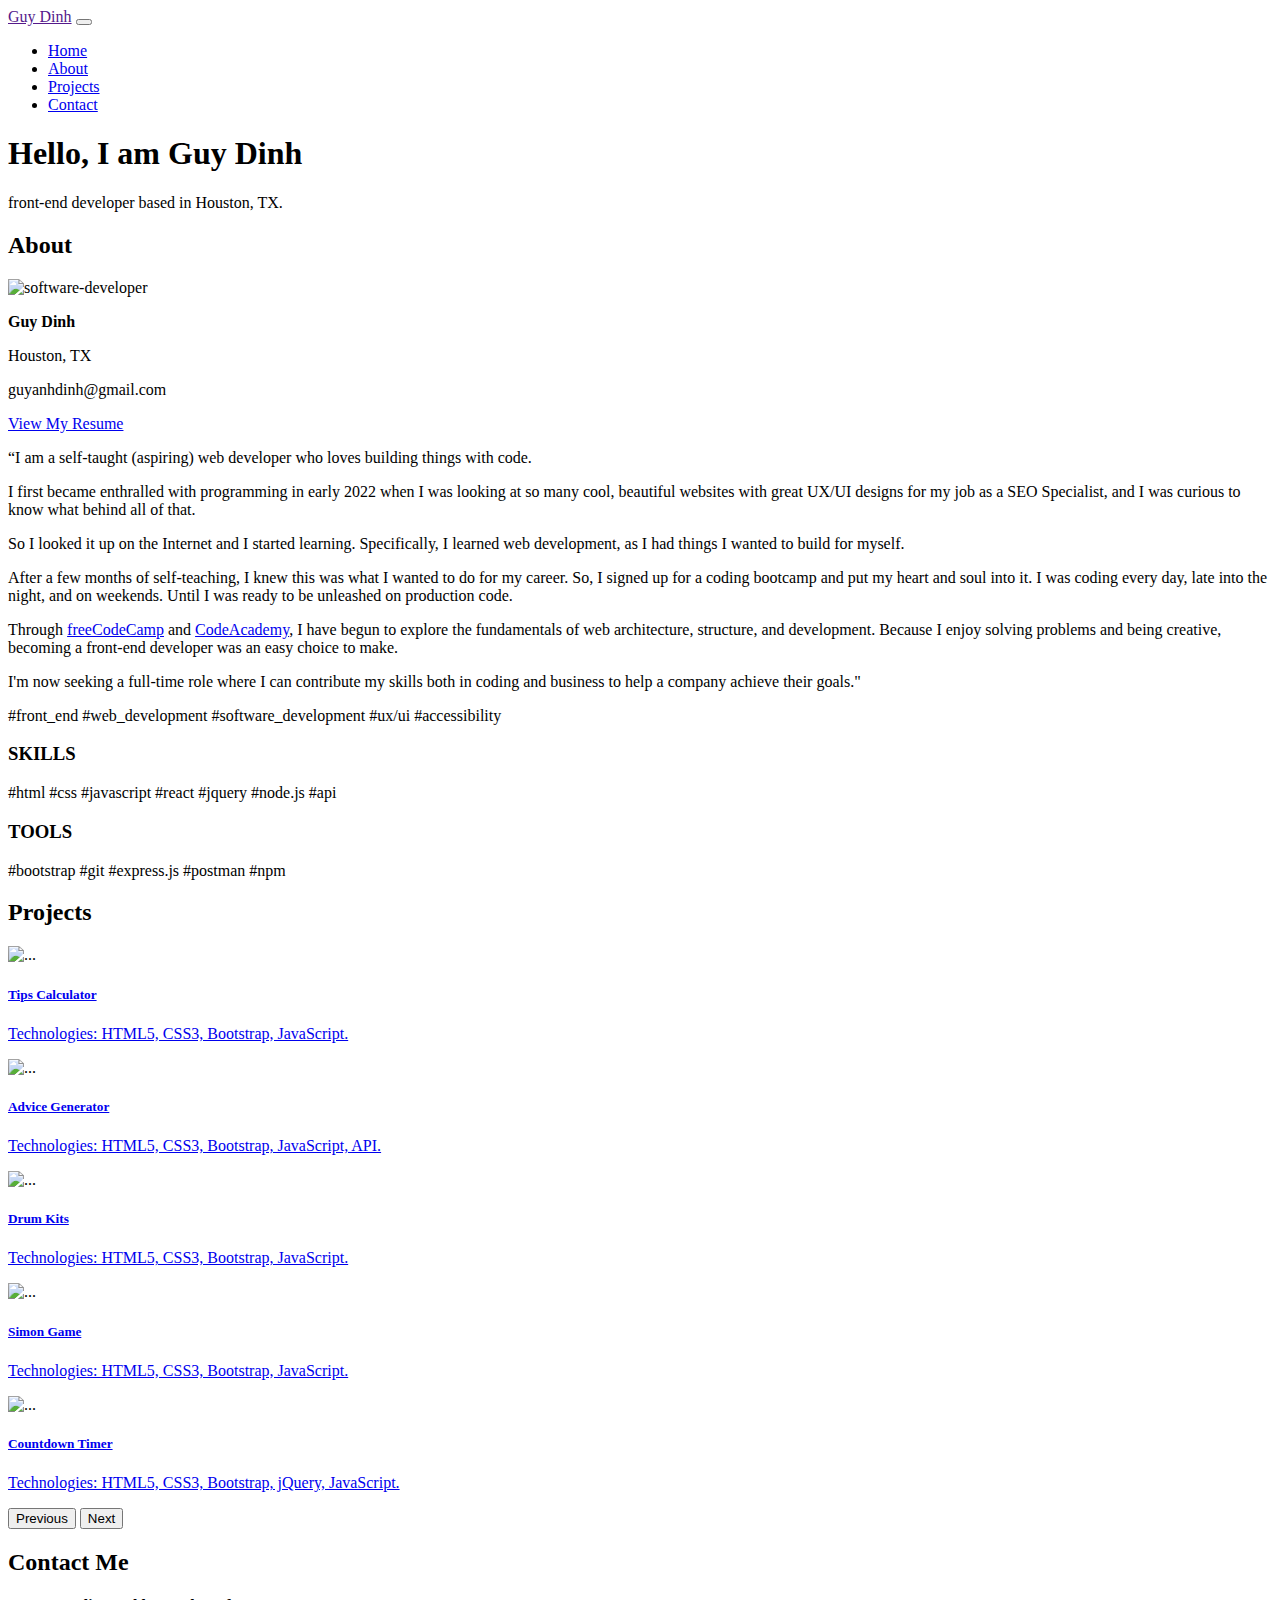
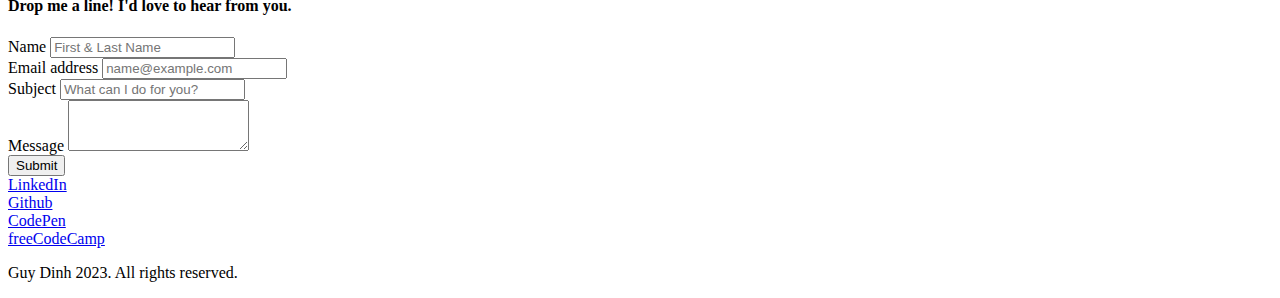
==== index.html @ 4e841995 "Update index.html" ====
<!DOCTYPE html>
<html lang="en">
<head>
    <meta charset="UTF-8">
    <meta http-equiv="X-UA-Compatible" content="IE=edge">
    <meta name="viewport" content="width=device-width, initial-scale=1.0">
    <title>Guy Dinh | Portfolio</title>

    <!-- CSS Stylesheets -->
    <link rel="stylesheet" href="styles.css">

    <!-- Google Fonts -->
    <link rel="preconnect" href="https://fonts.googleapis.com">
    <link rel="preconnect" href="https://fonts.gstatic.com" crossorigin>
    <link href="https://fonts.googleapis.com/css2?family=Roboto+Mono:ital,wght@0,400;1,700&family=Sono:wght@400;700&display=swap" rel="stylesheet">

    <!-- Font Awsome -->
    <script src="https://kit.fontawesome.com/445033af00.js" crossorigin="anonymous"></script>

    <!-- Favicon -->
    <link rel="shortcut icon" href="images/code-icon.png" type="image/png" sizes="32x32">

    <!-- Bootstrap Scripts  -->
    <link href="https://cdn.jsdelivr.net/npm/bootstrap@5.3.0-alpha1/dist/css/bootstrap.min.css" rel="stylesheet" integrity="sha384-GLhlTQ8iRABdZLl6O3oVMWSktQOp6b7In1Zl3/Jr59b6EGGoI1aFkw7cmDA6j6gD" crossorigin="anonymous">
    <script src="https://cdn.jsdelivr.net/npm/bootstrap@5.3.0-alpha1/dist/js/bootstrap.bundle.min.js" integrity="sha384-w76AqPfDkMBDXo30jS1Sgez6pr3x5MlQ1ZAGC+nuZB+EYdgRZgiwxhTBTkF7CXvN" crossorigin="anonymous"></script>

</head>
<body>
    <header class="header-section" id="header">

        <!-- Nav Bar -->
        <nav class="navbar fixed-top navbar-expand-lg">
            <div class="container-fluid">
                <a class="navbar-brand" href="">Guy Dinh</a>
                <button class="navbar-toggler" type="button" data-bs-toggle="collapse" data-bs-target="#navbarTogglerDemo02" aria-controls="navbarTogglerDemo02" aria-expanded="false" aria-label="Toggle navigation">
                    <span class="navbar-toggler-icon"></span>
                </button>
                <div class="collapse navbar-collapse" id="navbarTogglerDemo02">
                    <ul class="navbar-nav ms-auto mb-2 mb-lg-0">
                        <li class="nav-item">
                            <a class="nav-link" href="#header">Home</a>
                        </li>
                        <li class="nav-item">
                            <a class="nav-link" href="#about">About</a>
                        </li>
                        <li class="nav-item">
                            <a class="nav-link" href="#projects">Projects</a>
                        </li>
                        <li class="nav-item">
                            <a class="nav-link" href="#contact">Contact</a>
                        </li>
                    </ul>
                </div>
            </div>
            
        </nav>
        <div>
            <h1 class="title">
                <span class="block" id="hello">Hello,</span>
                <span class="block">I am</span>
                <span class="block">Guy</span>
                <span class="block">Dinh</span>
            </h1>
        </div>
        <div class="title-desc">
            <p class="">front-end <span class="role">developer</span> based in Houston, TX.</p>
        </div>
        
    </header>


    <main class="main-section">
        <section id="about">
            <h2 id="h2">About</h2>
            <div class="about-section">
                <div class="row">
                    <div class="about-info col-lg-4 col-sm-12">
                        <img id="profile-img" src="images/software-developer.png" alt="software-developer">
                        <p><strong>Guy Dinh</strong></p>
                        <p>Houston, TX</p>
                        <p>guyanhdinh@gmail.com</p>
                        <p id="cv"><a class="resume" href="https://docs.google.com/document/d/1MTJfrhJf-3bTtu3WdMEJdSWbYNoeD-6A/edit?usp=sharing&ouid=111716379239900041926&rtpof=true&sd=true" target="_blank">View My Resume</a></p>
                    </div>
                    <div class="about-desc col-lg-8 col-sm-12">
                        <p class="about-text">“I am a self-taught (aspiring) web developer who loves building things with code.</p>
                        <p class="about-text">I first became enthralled with programming in early 2022 when I was looking at so many cool, beautiful websites with great UX/UI designs for my job as a SEO Specialist, and I was curious to know what behind all of that.</p>
                        <p class="about-text">So I looked it up on the Internet and I started learning. Specifically, I learned web development, as I had things I wanted to build for myself.</p>
                        <p class="about-text">After a few months of self-teaching, I knew this was what I wanted to do for my career. So, I signed up for a coding bootcamp and put my heart and soul into it. I was coding every day, late into the night, and on weekends. Until I was ready to be unleashed on production code.</p>
                        <p class="about-text">Through <a class="learning" href="https://www.freecodecamp.org/" target="_blank">freeCodeCamp</a> and <a class="learning" href="https://www.codecademy.com/learn" target="_blank">CodeAcademy</a>, I have begun to explore the fundamentals of web architecture, structure, and development. Because I enjoy solving problems and being creative, becoming a front-end developer was an easy choice to make.</p>
                        <p class="about-text">I'm now seeking a full-time role where I can contribute my skills both in coding and business to help a company achieve their goals."</p>
                        <div class="hashtag-group">
                            <span class="hashtag">#front_end</span>
                            <span class="hashtag">#web_development</span>
                            <span class="hashtag">#software_development</span>
                            <span class="hashtag">#ux/ui</span>
                            <span class="hashtag">#accessibility</span>
                        </div>
                        <h3>SKILLS</h3>
                        <div class="hashtag-group">
                            <span class="hashtag">#html</span>
                            <span class="hashtag">#css</span>
                            <span class="hashtag">#javascript</span>
                            <span class="hashtag">#react</span>
                            <span class="hashtag">#jquery</span>
                            <span class="hashtag">#node.js</span>
                            <span class="hashtag">#api</span>
                        </div>
                        <h3>TOOLS</h3>
                        <div class="hashtag-group">
                            <span class="hashtag">#bootstrap</span>
                            <span class="hashtag">#git</span>
                            <span class="hashtag">#express.js</span>
                            <span class="hashtag">#postman</span>
                            <span class="hashtag">#npm</span>
                        </div>
                    </div>
                </div>

            </div>

        </section>

        <section id="projects">
            <h2 id="h2">Projects</h2>

            <div id="carouselExample" class="carousel slide">
                <div class="carousel-inner">
                  <div class="carousel-item active">
                    <img src="images/tips_app.png" class="d-block w-100" alt="...">
                    <div class="carousel-caption">
                        <a class="carousel-text" href="https://guyanhdinh.github.io/Tip_Calculator_App/" target="_blank">
                            <h5>Tips Calculator</h5>
                            <p>Technologies: HTML5, CSS3, Bootstrap, JavaScript.</p>
                        </a>
                    </div>
                  </div>
                  <div class="carousel-item">
                    <img src="images/advice_app.png" class="d-block w-100" alt="...">
                    <div class="carousel-caption">
                        <a class="carousel-text" href="https://guyanhdinh.github.io/AdviceGivingApp/" target="_blank">
                            <h5>Advice Generator</h5>
                            <p>Technologies: HTML5, CSS3, Bootstrap, JavaScript, API.</p>
                        </a>
                      </div>
                  </div>
                  <div class="carousel-item">
                    <img src="images/drumkits.png" class="d-block w-100" alt="...">
                    <div class="carousel-caption">
                        <a class="carousel-text" href="https://guyanhdinh.github.io/Drum_Kit/" target="_blank">
                            <h5>Drum Kits</h5>
                            <p>Technologies: HTML5, CSS3, Bootstrap, JavaScript.</p>
                        </a>
                      </div>
                  </div>
                  <div class="carousel-item">
                    <img src="images/simon.png" class="d-block w-100" alt="...">
                    <div class="carousel-caption">
                        <a class="carousel-text" href="https://guyanhdinh.github.io/Simon_Game/" target="_blank">
                            <h5>Simon Game</h5>
                            <p>Technologies: HTML5, CSS3, Bootstrap, JavaScript.</p>
                        </a>
                    </div>
                  </div>
                  <div class="carousel-item">
                    <img src="images/worldcup26.png" class="d-block w-100" alt="...">
                    <div class="carousel-caption">
                        <a class="carousel-text" href="https://guyanhdinh.github.io/WorldCup2026CountdownTimer/" target="_blank">
                            <h5>Countdown Timer</h5>
                            <p>Technologies: HTML5, CSS3, Bootstrap, jQuery, JavaScript.</p>
                        </a>
                    </div>
                  </div>
                </div>
                <button class="carousel-control-prev" type="button" data-bs-target="#carouselExample" data-bs-slide="prev">
                  <span class="carousel-control-prev-icon" aria-hidden="true"></span>
                  <span class="visually-hidden">Previous</span>
                </button>
                <button class="carousel-control-next" type="button" data-bs-target="#carouselExample" data-bs-slide="next">
                  <span class="carousel-control-next-icon" aria-hidden="true"></span>
                  <span class="visually-hidden">Next</span>
                </button>
              </div>

        </section>

        <section id="contact">
            <h2 id="h2">Contact Me</h2>
            <h4>Drop me a line! I'd love to hear from you.</h4>
            <div class="row contact-info">
                <div class="col-sm-6 contact-form">
                        <div class="mb-3">
                            <label for="exampleFormControlInput1" class="form-label">Name</label>
                            <input type="name" class="form-control" id="exampleFormControlInput1" placeholder="First & Last Name">
                          </div>
                          <div class="mb-3">
                            <label for="exampleFormControlInput1" class="form-label">Email address</label>
                            <input type="email" class="form-control" id="exampleFormControlInput1" placeholder="name@example.com">
                          </div>
                          <div class="mb-3">
                            <label for="exampleFormControlInput1" class="form-label">Subject</label>
                            <input type="subject" class="form-control" id="exampleFormControlInput1" placeholder="What can I do for you?">
                          </div>
                          <div class="mb-3">
                            <label for="exampleFormControlTextarea1" class="form-label">Message</label>
                            <textarea class="form-control" id="exampleFormControlTextarea1" rows="3"></textarea>
                          </div>
                        <div class="mb-3">
                                <button class="button submit-button" name="submit" type="submit">Submit</button>

                        </div>
                </div>

                <div class="col-sm-6">
                    <div class="contact-social flip-box">
                        <div class="flip-box-inner">
                            <div class="flip-box-front">
                                <a id="icon" href="https://www.linkedin.com/in/guyanhdinh/" target="_blank">LinkedIn</a>
                            </div>
                            <div class="flip-box-back">
                                <a id="icon" href="https://www.linkedin.com/in/guyanhdinh/" target="_blank"><i class="fa-brands fa-linkedin"></i></a>
                            </div>
                        </div>            
                    </div>
                    <div class="contact-social flip-box">
                        <div class="flip-box-inner">
                            <div class="flip-box-front">
                                <a id="icon" href="https://github.com/guyanhdinh" target="_blank">Github</a>
                            </div>
                            <div class="flip-box-back">
                                <a id="icon" href="https://github.com/guyanhdinh" target="_blank"><i class="fa-brands fa-github-alt"></i> </a>
                            </div>
                        </div>            
                    </div>
                    <div class="contact-social flip-box">
                        <div class="flip-box-inner">
                            <div class="flip-box-front">
                                <a id="icon" href="https://github.com/guyanhdinh" target="_blank">CodePen</a>
                            </div>
                            <div class="flip-box-back">
                                <a id="icon" href="https://github.com/guyanhdinh" target="_blank"><i class="fa-brands fa-codepen"></i></a>
                            </div>
                        </div>            
                    </div>

                    <div class="contact-social flip-box">
                        <div class="flip-box-inner">
                            <div class="flip-box-front">
                                <a id="icon" href="https://www.freecodecamp.org/fcc56996290-5aee-47dc-ab67-b8a6c9a8d8f6" target="_blank">freeCodeCamp</a>
                            </div>
                            <div class="flip-box-back">
                                <a id="icon" href="https://www.freecodecamp.org/fcc56996290-5aee-47dc-ab67-b8a6c9a8d8f6" target="_blank" ><i class="fa-brands fa-free-code-camp"></i></a>
                            </div>
                        </div>
                    </div>
            
                </div>
            </div>

        </section>
    </main>

    <footer id="footer">
        <div class="footer-container">
            <a href="https://www.linkedin.com/in/guyanhdinh/" target="_blank"><i class="footer-icon fa-brands fa-linkedin"></i></a>
            <a href="https://github.com/guyanhdinh" target="_blank"><i class="footer-icon fa-brands fa-github"></i></a>
            <a href="https://www.freecodecamp.org/fcc56996290-5aee-47dc-ab67-b8a6c9a8d8f6" target="_blank"><i class="footer-icon fa-brands fa-free-code-camp"></i></a>
            <a href="" target="_blank"><i class="footer-icon fa-brands fa-codepen"></i></a>
            <p>Guy Dinh <i class="fa fa-copyright" aria-hidden="true"></i> 2023. All rights reserved.</p>

        </div>
    </footer>

</body>
</html>
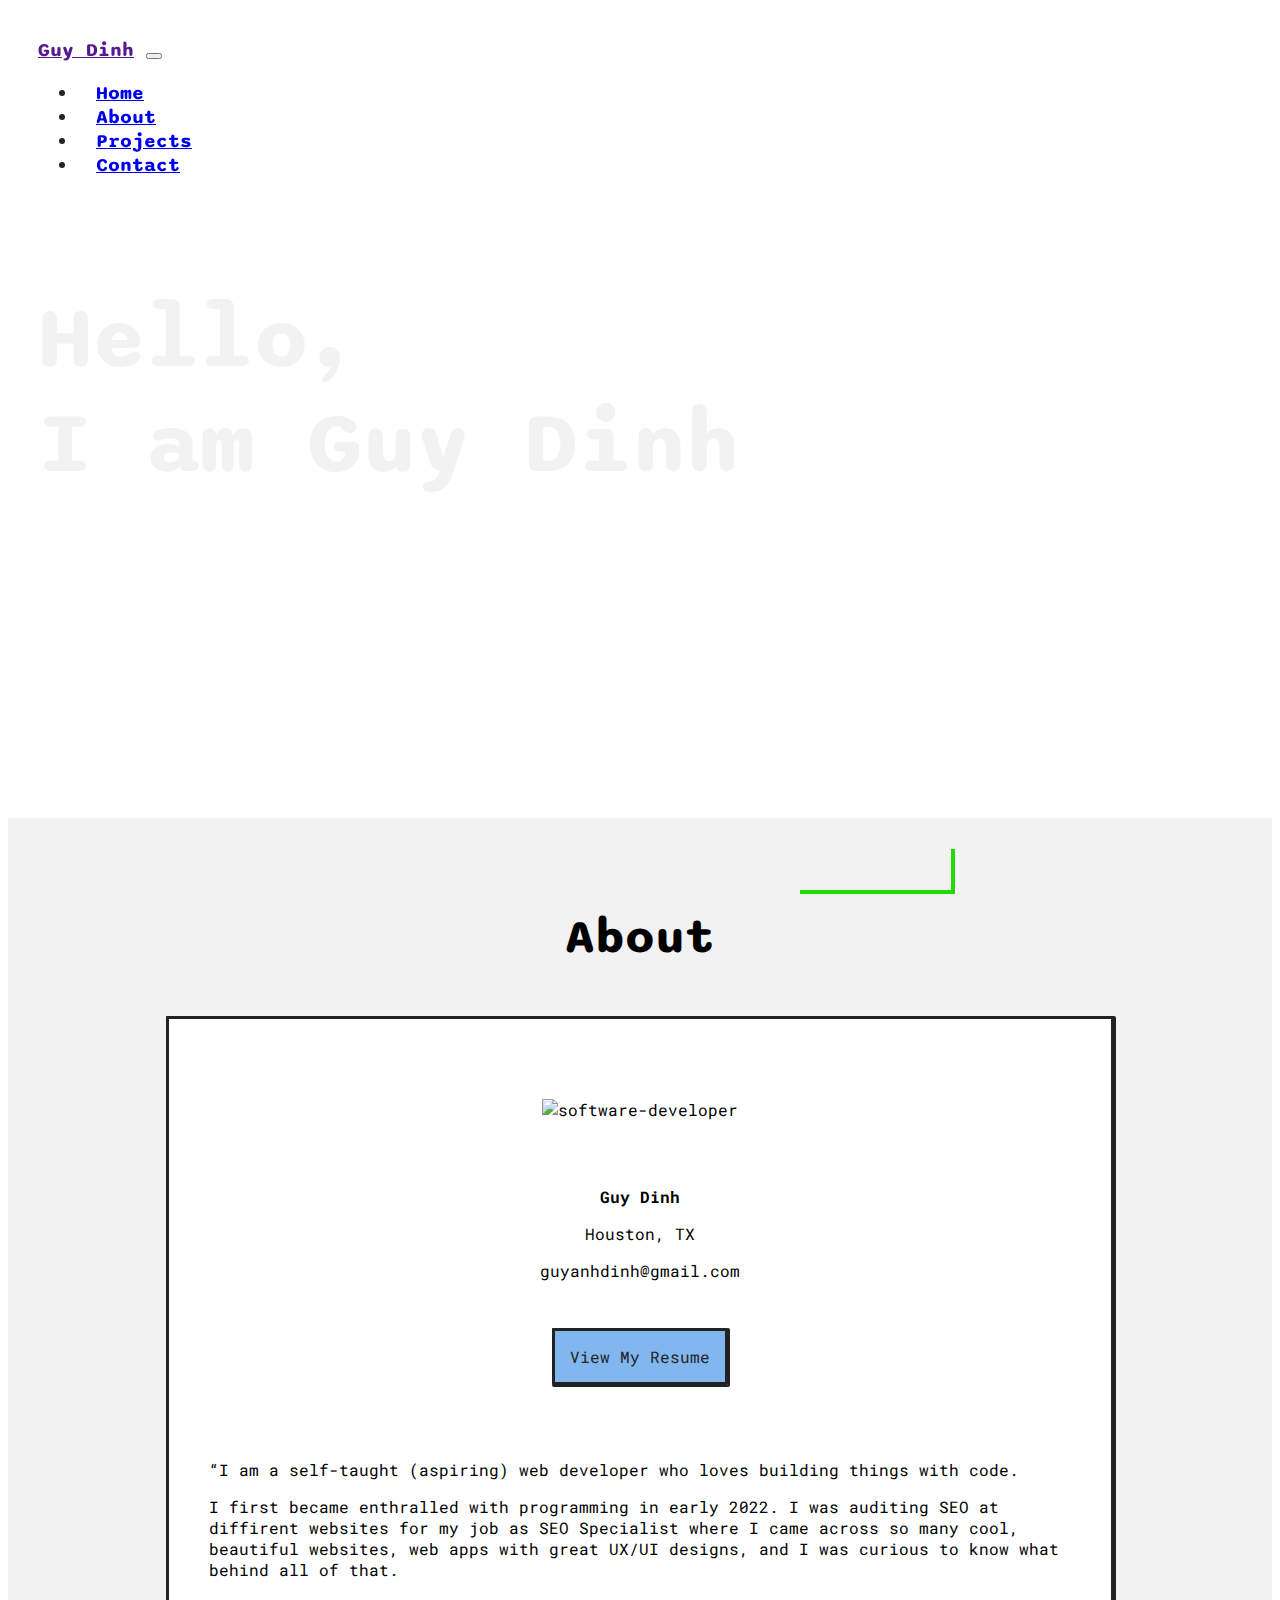
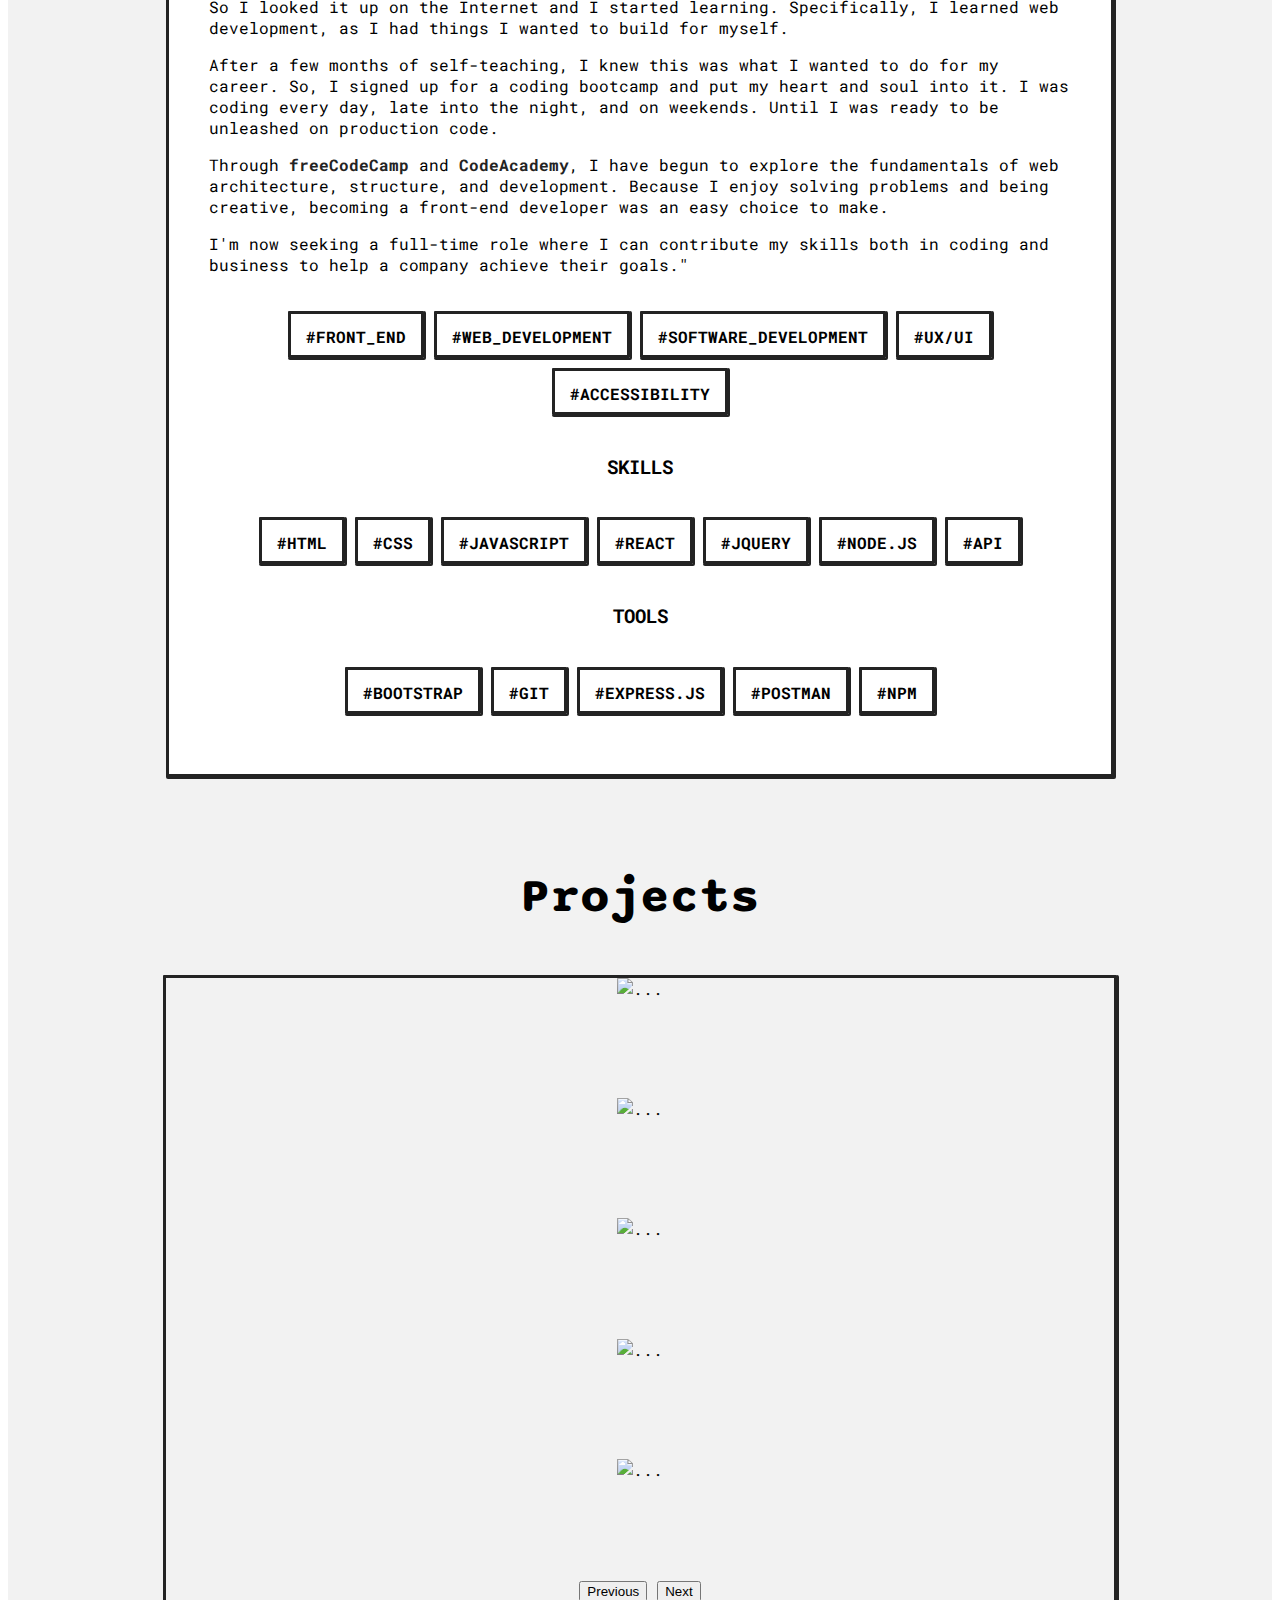
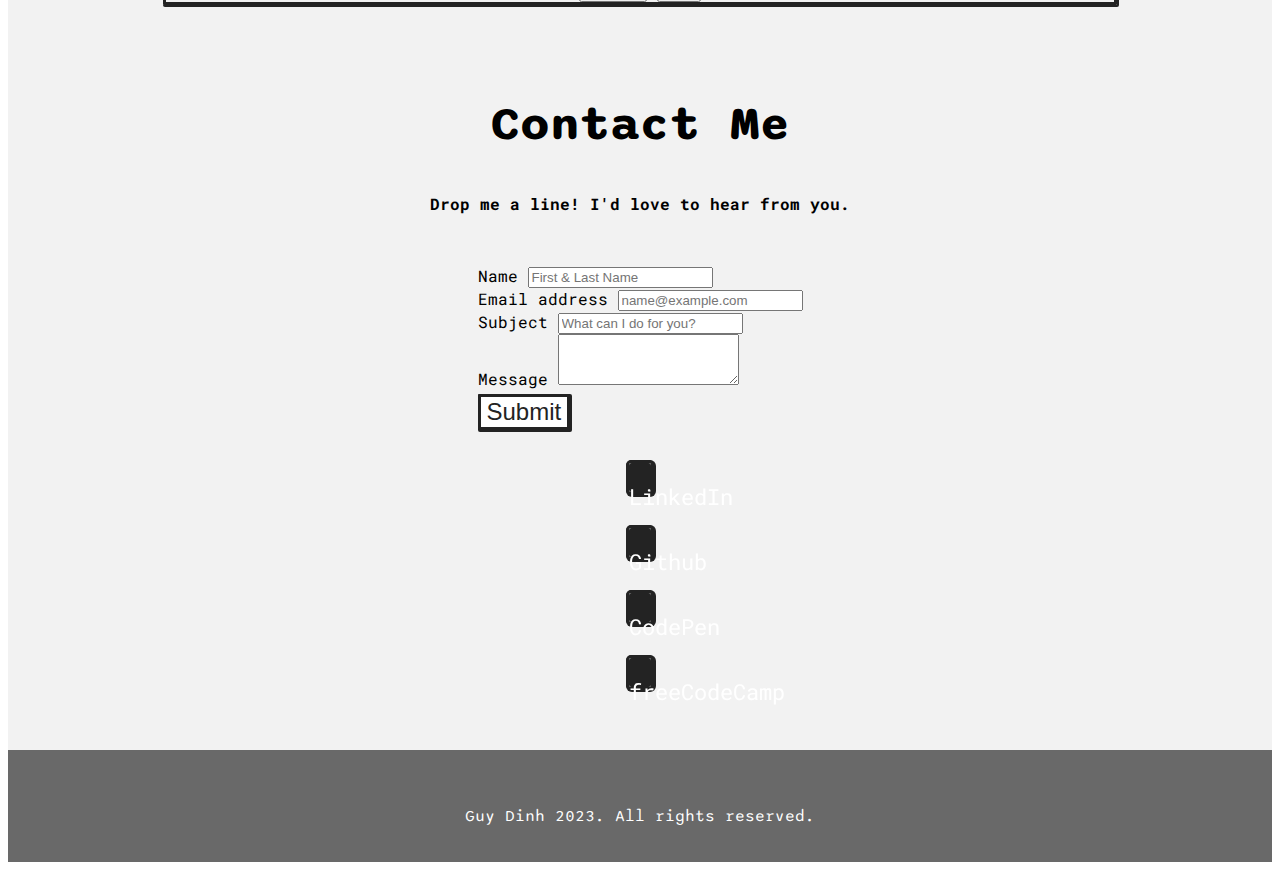
==== commit 810a24ad: "Update index.html" ====
--- a/index.html
+++ b/index.html
@@ -83,7 +83,7 @@
                     </div>
                     <div class="about-desc col-lg-8 col-sm-12">
                         <p class="about-text">“I am a self-taught (aspiring) web developer who loves building things with code.</p>
-                        <p class="about-text">I first became enthralled with programming in early 2022 when I was looking at so many cool, beautiful websites with great UX/UI designs for my job as a SEO Specialist, and I was curious to know what behind all of that.</p>
+                        <p class="about-text">I first became enthralled with programming in early 2022. I was auditing SEO at diffirent websites for my job as SEO Specialist where I came across so many cool, beautiful websites, web apps with great UX/UI designs, and I was curious to know what behind all of that.</p>
                         <p class="about-text">So I looked it up on the Internet and I started learning. Specifically, I learned web development, as I had things I wanted to build for myself.</p>
                         <p class="about-text">After a few months of self-teaching, I knew this was what I wanted to do for my career. So, I signed up for a coding bootcamp and put my heart and soul into it. I was coding every day, late into the night, and on weekends. Until I was ready to be unleashed on production code.</p>
                         <p class="about-text">Through <a class="learning" href="https://www.freecodecamp.org/" target="_blank">freeCodeCamp</a> and <a class="learning" href="https://www.codecademy.com/learn" target="_blank">CodeAcademy</a>, I have begun to explore the fundamentals of web architecture, structure, and development. Because I enjoy solving problems and being creative, becoming a front-end developer was an easy choice to make.</p>
--- a/styles.css
+++ b/styles.css
@@ -0,0 +1,341 @@
+:root {
+    --black: #232323;
+    --black-trans25: #23232325;
+    --white: #f2f2f2;
+    --gray: #696969;
+    font-family: 'Roboto Mono', monospace;
+    font-family: 'Sono', sans-serif;
+}
+
+#h2 {
+    font-family: 'Sono', sans-serif;
+    font-weight: 700;
+    font-size: 3rem;
+}
+
+/* Navigation Bar */
+.navbar {
+    background-color: rgba(255, 255, 255, 0.811);
+    -webkit-backdrop-filter: blur(5px);
+    backdrop-filter: blur(5px);
+    font-family: 'Sono', sans-serif;
+    font-weight: 700;
+    font-size: 1.2rem;
+    color: #232323;
+}
+
+.nav-item {
+    padding: 0 18px;
+}
+
+
+/* Header */
+
+.header-section {
+    background-image: url(https://media.giphy.com/media/4OAxDXv4RdUeg38JYi/giphy.gif);
+    color: #f2f2f2;
+}
+
+.title {
+    font-family: 'Sono', sans-serif;
+    font-weight: 700;
+    padding-top: 50px;
+    font-size: 5.5em;
+}
+
+.title-desc {
+    font-family: 'Sono', sans-serif;
+    font-size: 1.3rem;
+    text-align: right;
+    position: relative;
+    top: 40%;
+}
+
+.block {
+    display: inline;
+}
+
+#hello {
+    display: block;
+}
+
+.role {
+    font-size: 1.5rem;
+    border: 3px solid #f2f2f2;
+    box-shadow: 2px 2px 0 2px #21db00;
+    margin: 5px;
+    padding: 3px 5px;
+}
+
+header {
+    max-width: 100%;
+    height: 750px;
+    padding: 30px;
+}
+
+/* About Section */
+
+.main-section {
+    background-color: #f2f2f2;
+    font-family: 'Roboto Mono', monospace;
+}
+
+#about {
+    margin: auto;
+    max-width: 75%;
+    text-align: center;
+    padding-top: 50px;
+}
+
+.about-section {
+    background-color: #fff;
+    border: 3px solid #232323;
+    border-radius: 1px;
+    box-shadow: 1px 1px 0 1px #232323;
+    padding: 30px;
+    margin-top: 50px;
+}
+
+.about-info {
+    text-align: center;
+    padding: 50px;
+}
+
+#profile-img {
+    padding-bottom: 50px;
+}
+
+#cv {
+    margin-top: 65px;
+}
+
+.resume {
+    text-decoration: none;
+    background-color: #81b6ef;
+    color: #232323;
+    font-size: 1rem;
+    border: 3px solid #232323;
+    border-radius: 1px;
+    box-shadow: 1px 1px 0 1px #232323;
+    padding: 15px;
+}
+
+.resume:hover {
+    background-color: #2687ef;
+    color: #fff;
+    box-shadow: 0 0 #232323;
+    border: 4px solid #232323;
+}
+
+.about-desc {
+    text-align: center;
+    padding: 10px;
+}
+
+.about-text {
+    text-align: left;
+}
+
+.learning {
+    color: #232323;
+    font-weight: 700;
+    text-decoration: none;
+}
+
+.hashtag-group {
+    text-align: center;
+    display: flex;
+    flex-wrap: wrap;
+    justify-content: center;
+    max-width: 100%;
+    padding: 15px 0;
+}
+
+.hashtag {
+    font-size: 1rem;
+    font-weight: bolder;
+    border: 3px solid #232323;
+    border-radius: 1px;
+    box-shadow: 1px 1px 0 1px #232323;
+    margin: 5px;
+    padding: 12px 15px 8px;
+    text-transform: uppercase;
+}
+
+/* Projects Section */
+
+#projects {
+    padding-top: 50px;
+    text-align: center;
+}
+
+.carousel {
+    max-width: 75%;
+    margin: 50px auto auto auto;
+    border: 3px solid #232323;
+    border-radius: 1px;
+    box-shadow: 1px 1px 0 1px #232323;
+}
+
+.carousel-text {
+    color: #ffffff;
+    text-shadow: 1px 1px 2px black, 0 0 25px rgb(82, 82, 82), 0 0 15px rgb(125, 125, 125), 0 0 5px rgb(170, 170, 170);
+    text-decoration: none;
+}
+
+.carousel-caption{
+    opacity: 0;
+    transition: 500ms ease-in-out;
+  }
+
+.carousel-item:hover .carousel-caption{
+    opacity: 1;
+}
+
+/* Contact Section */
+
+#contact {
+    padding-top: 50px;
+    margin: auto;
+    max-width: 80%;
+    text-align: center;
+}
+
+.contact-info {
+    justify-items: center;
+    padding: 30px;
+}
+
+.contact-form {
+    text-align: left;
+}
+
+.button {
+    background-color: #fff;
+    color: #232323;
+    border: 3px solid #232323;
+    border-radius: 1px;
+    box-shadow: 1px 1px 0 1px #232323;
+    font-size: 1.5rem;
+    text-decoration: none;
+}
+
+.submit-button {
+    margin-top: 5px;
+}
+
+#icon {
+    text-decoration: none;
+    font-size: 1.4rem;
+    font-family: 'Roboto Mono', monospace;
+    font-weight: 400;
+    color: #fff;
+}
+
+.flip-box {
+    margin: 30px auto;
+    background-color: #fff;
+    border: 3px solid #232323;
+    border-radius: 5px;
+    box-shadow: 1px 1px 0 1px #232323;
+    perspective: 1000px;
+    max-width: 60%;
+}
+
+.flip-box-inner {
+    position: relative;
+    width: 100%;
+    height: 100%;
+    text-align: center;
+    transition: transform 0.8s;
+    transform-style: preserve-3d;
+}
+
+.flip-box:hover .flip-box-inner {
+    transform: rotateY(180deg);
+}
+
+.flip-box-front, .flip-box-back {
+    -webkit-backface-visibility: hidden; 
+    backface-visibility: hidden;
+    border-radius: 2.5px;
+}
+
+.flip-box-front {
+    line-height: 3;
+    background-color: #232323;
+    color: #fff;
+    position: absolute;
+    width: 100%;
+    height: 100%;
+}
+
+.flip-box-back {
+    position: relative;
+    background-color: #838383;
+    color: #fff;
+    transform: rotateY(180deg);
+}
+
+
+/* Footer Section */
+
+#footer {
+    font-family: 'Sono', sans-serif;
+    background-color: #696969;
+    text-align: center;
+    color: #fff;
+}
+
+.footer-container {
+    padding: 20px 5px;
+}
+
+.fa-brands {
+    margin: 25px 15px;
+}
+
+.footer-icon {
+    color: #fff;
+    transition: transform .2s;
+    padding: 0 5px;
+}
+
+.footer-icon:hover {
+    transform: scale(3);
+}
+
+@media screen and (max-width: 1028px) {
+
+    .block {
+        display: block;
+        
+    }
+
+    .title-desc {
+        font-size: 1.5rem;
+        text-align: right;
+        position: static;
+    }
+
+    #icon {
+        font-size: 1.2rem;
+    }
+
+    #about {
+        max-width: 85%;
+    }
+
+    .about-text {
+        text-align: center;
+    }
+
+   .carousel {
+    max-width: 85%;
+   }
+
+   .flip-box {
+    max-width: 75%;
+   }
+    
+}
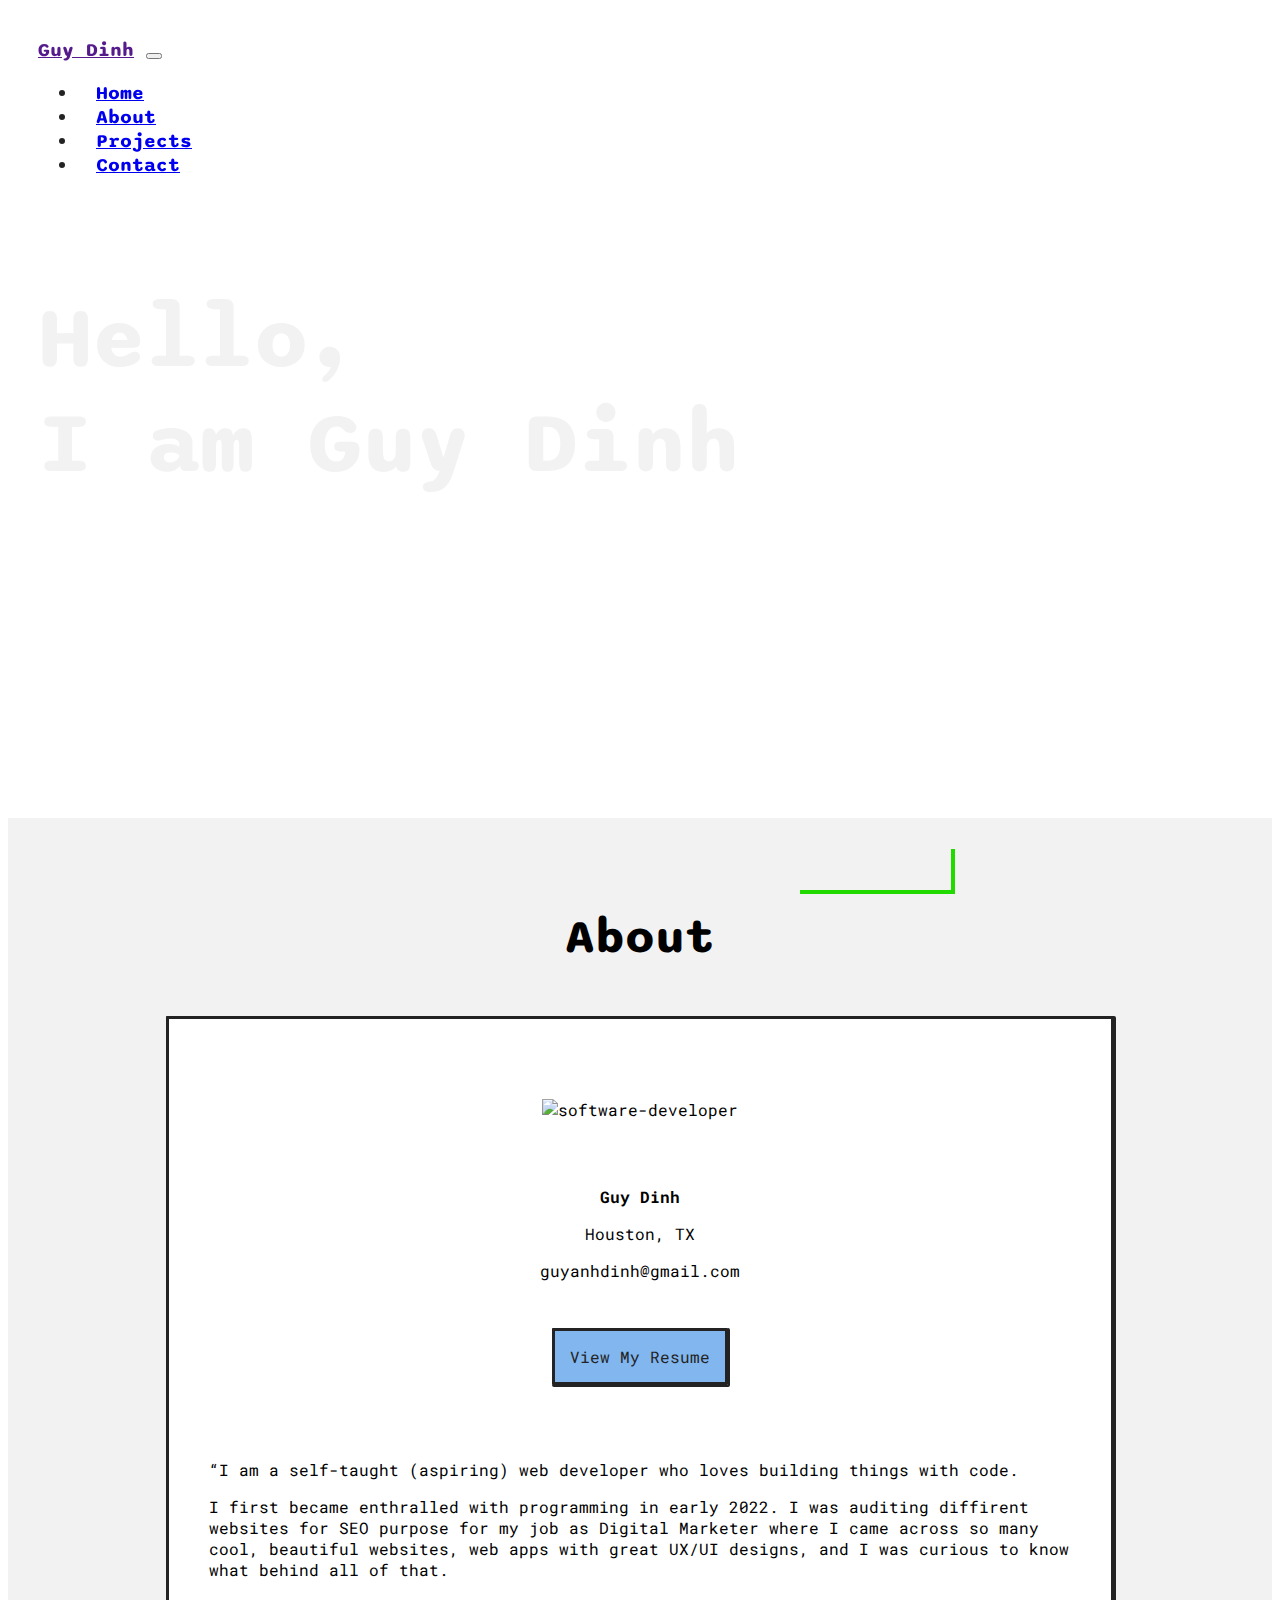
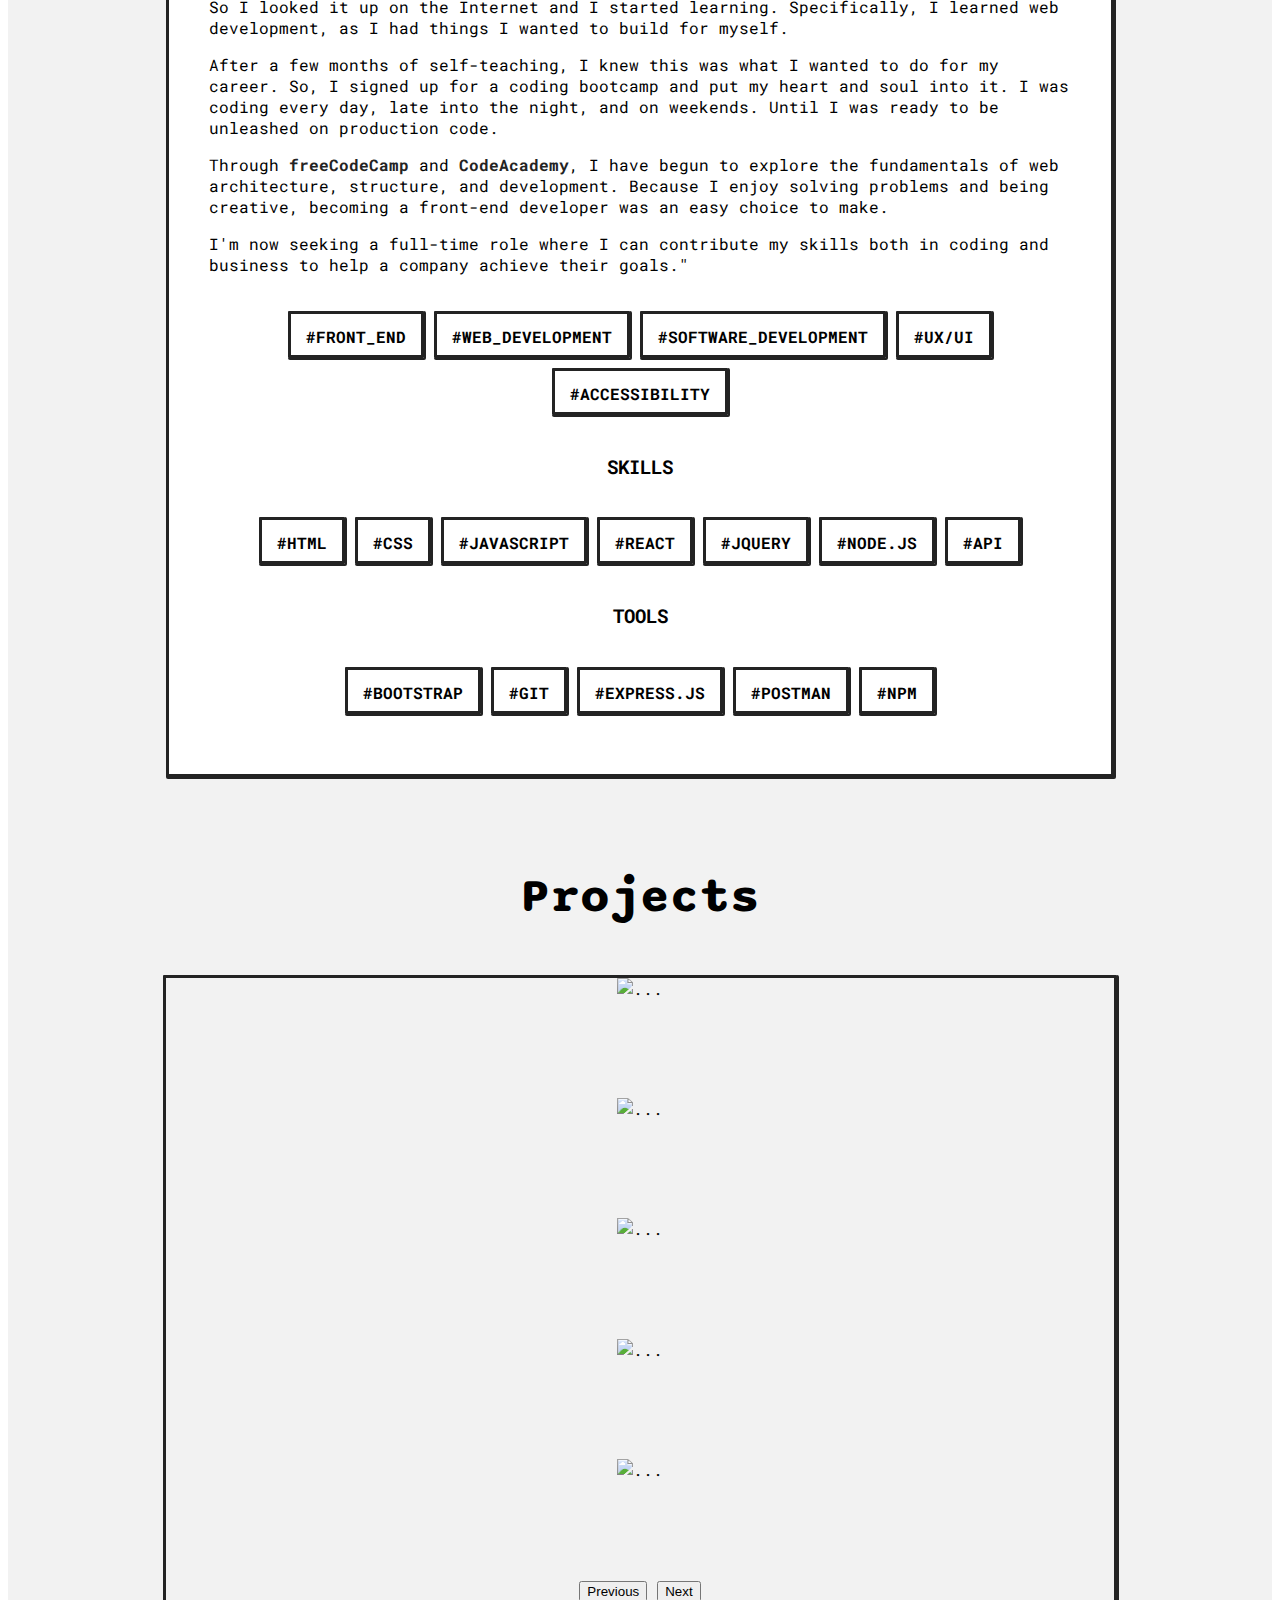
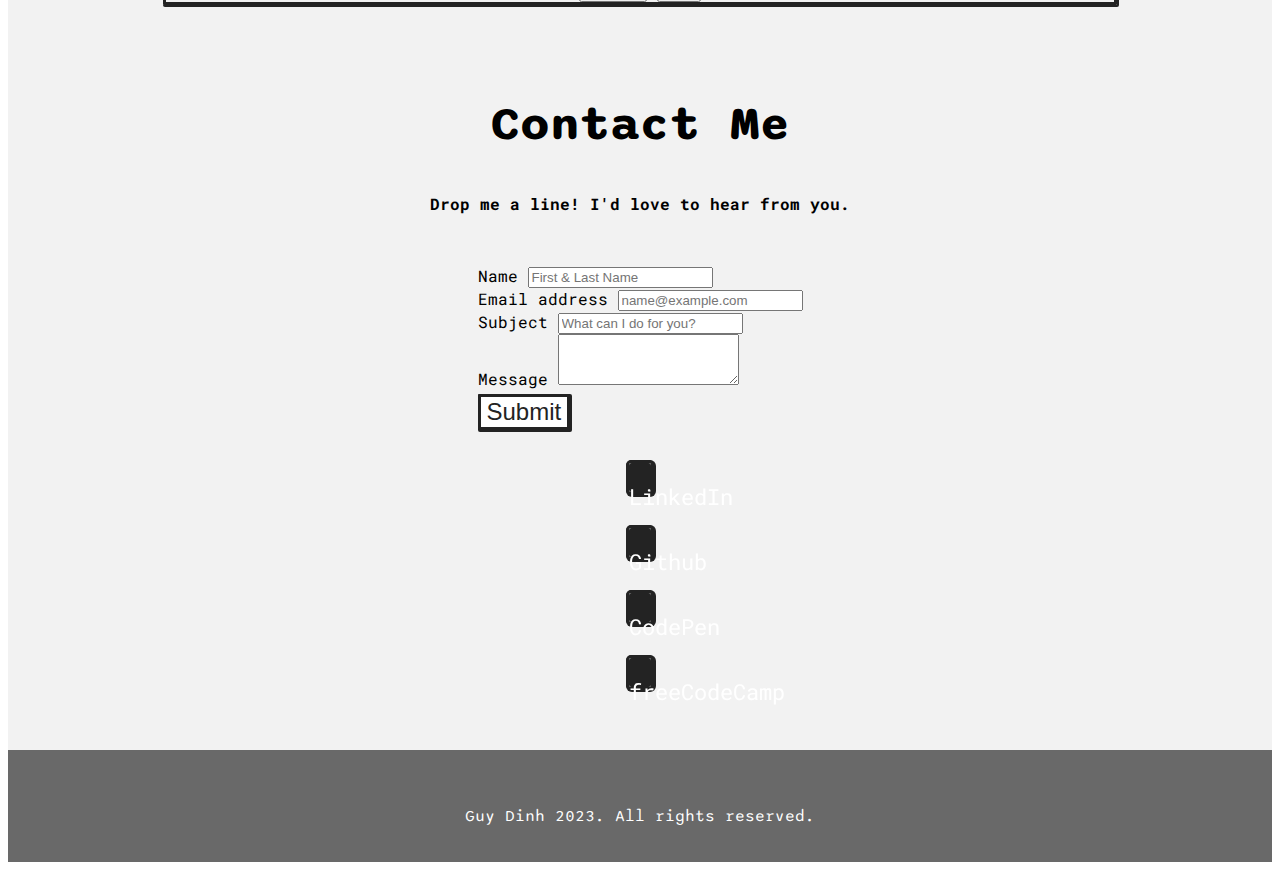
==== commit a8f6b304: "Update index.html" ====
--- a/index.html
+++ b/index.html
@@ -83,7 +83,7 @@
                     </div>
                     <div class="about-desc col-lg-8 col-sm-12">
                         <p class="about-text">“I am a self-taught (aspiring) web developer who loves building things with code.</p>
-                        <p class="about-text">I first became enthralled with programming in early 2022. I was auditing SEO at diffirent websites for my job as SEO Specialist where I came across so many cool, beautiful websites, web apps with great UX/UI designs, and I was curious to know what behind all of that.</p>
+                        <p class="about-text">I first became enthralled with programming in early 2022. I was auditing diffirent websites for SEO purpose for my job as Digital Marketer where I came across so many cool, beautiful websites, web apps with great UX/UI designs, and I was curious to know what behind all of that.</p>
                         <p class="about-text">So I looked it up on the Internet and I started learning. Specifically, I learned web development, as I had things I wanted to build for myself.</p>
                         <p class="about-text">After a few months of self-teaching, I knew this was what I wanted to do for my career. So, I signed up for a coding bootcamp and put my heart and soul into it. I was coding every day, late into the night, and on weekends. Until I was ready to be unleashed on production code.</p>
                         <p class="about-text">Through <a class="learning" href="https://www.freecodecamp.org/" target="_blank">freeCodeCamp</a> and <a class="learning" href="https://www.codecademy.com/learn" target="_blank">CodeAcademy</a>, I have begun to explore the fundamentals of web architecture, structure, and development. Because I enjoy solving problems and being creative, becoming a front-end developer was an easy choice to make.</p>
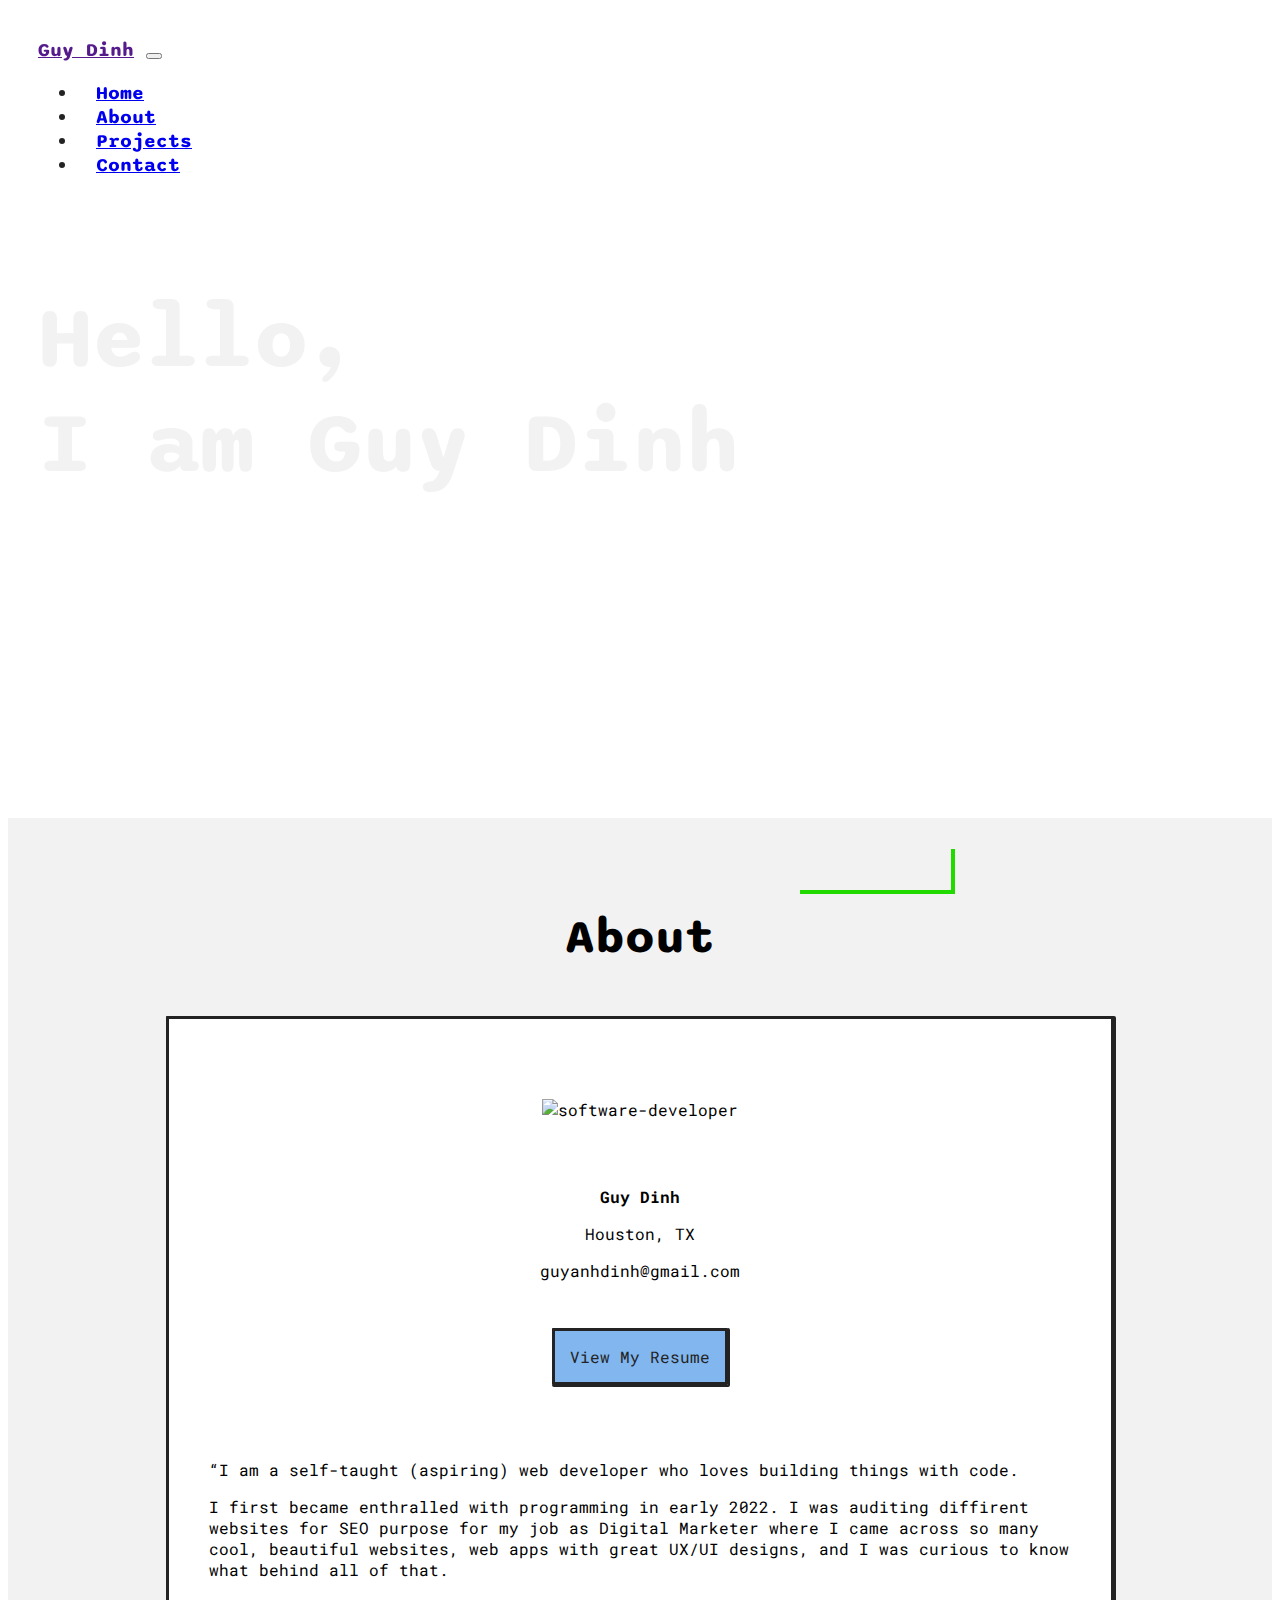
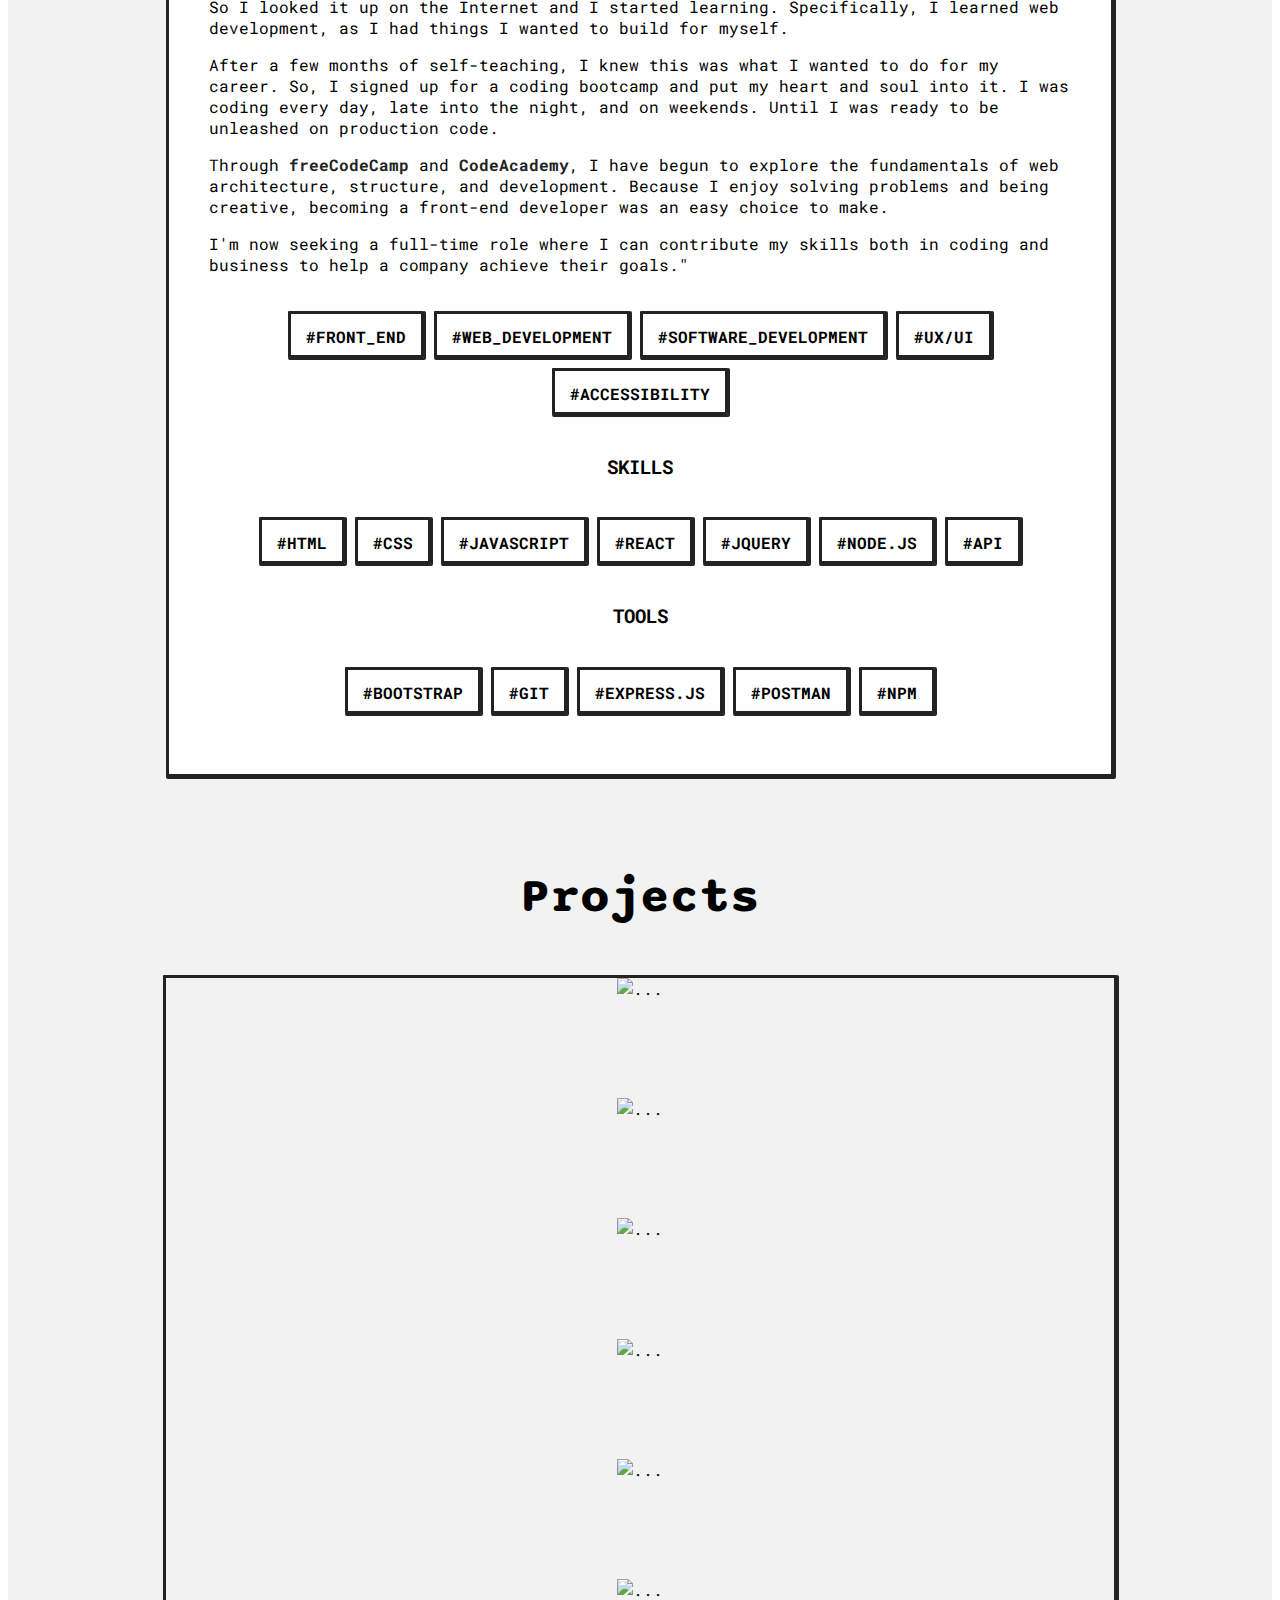
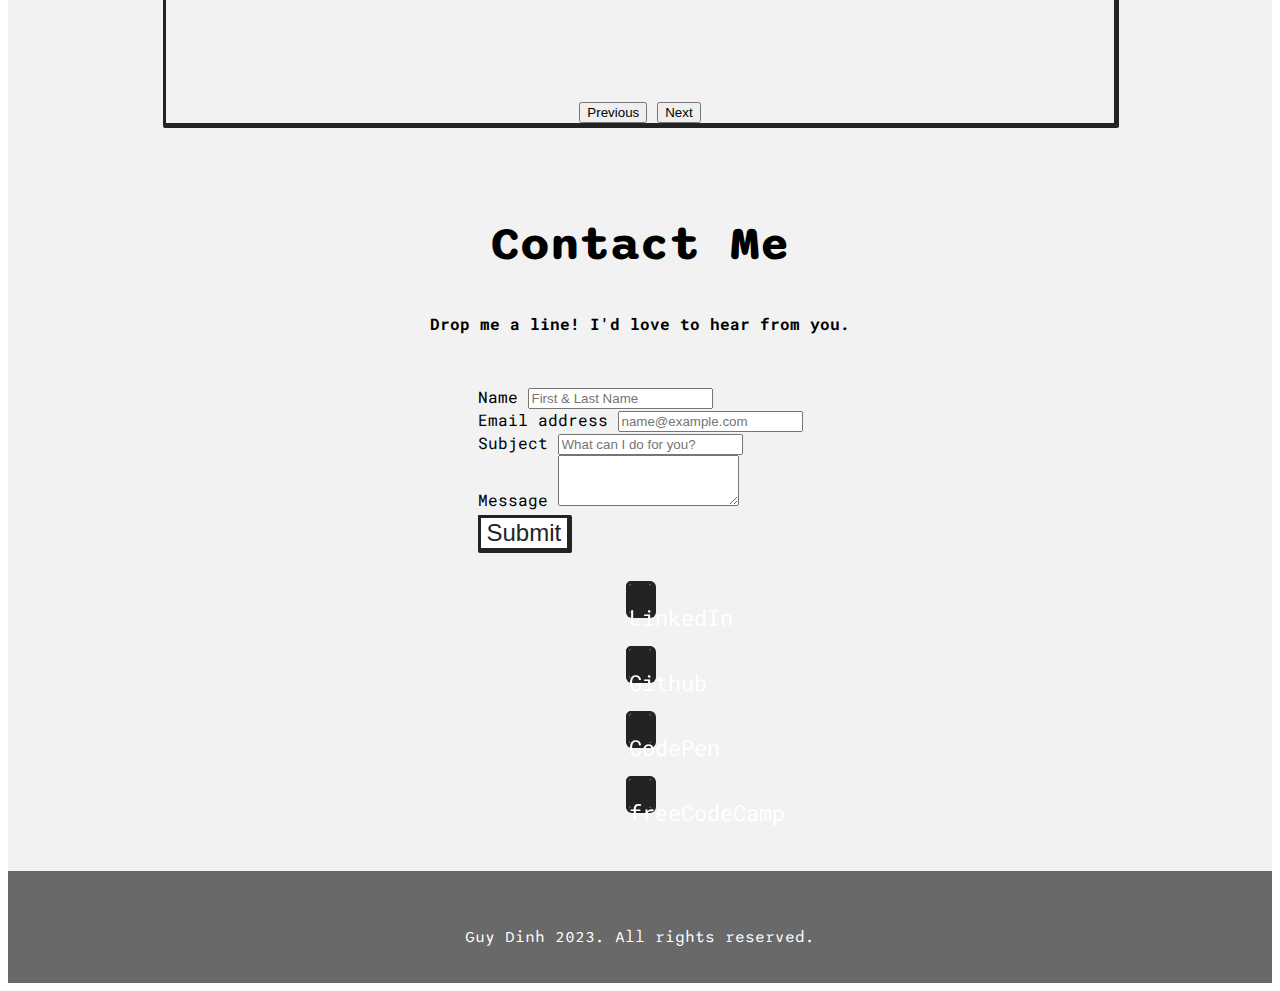
==== commit fd4312a8: "Update index.html" ====
--- a/index.html
+++ b/index.html
@@ -135,6 +135,15 @@
                     </div>
                   </div>
                   <div class="carousel-item">
+                    <img src="images/weather_app.png" class="d-block w-100" alt="...">
+                    <div class="carousel-caption">
+                        <a class="carousel-text" href="https://codesandbox.io/s/react-weather-app-hrsxnx" target="_blank">
+                            <h5>Weather App</h5>
+                            <p>Technologies: HTML5, CSS3, JavaScript, API, React.</p>
+                        </a>
+                      </div>
+                  </div>
+                  <div class="carousel-item">
                     <img src="images/advice_app.png" class="d-block w-100" alt="...">
                     <div class="carousel-caption">
                         <a class="carousel-text" href="https://guyanhdinh.github.io/AdviceGivingApp/" target="_blank">
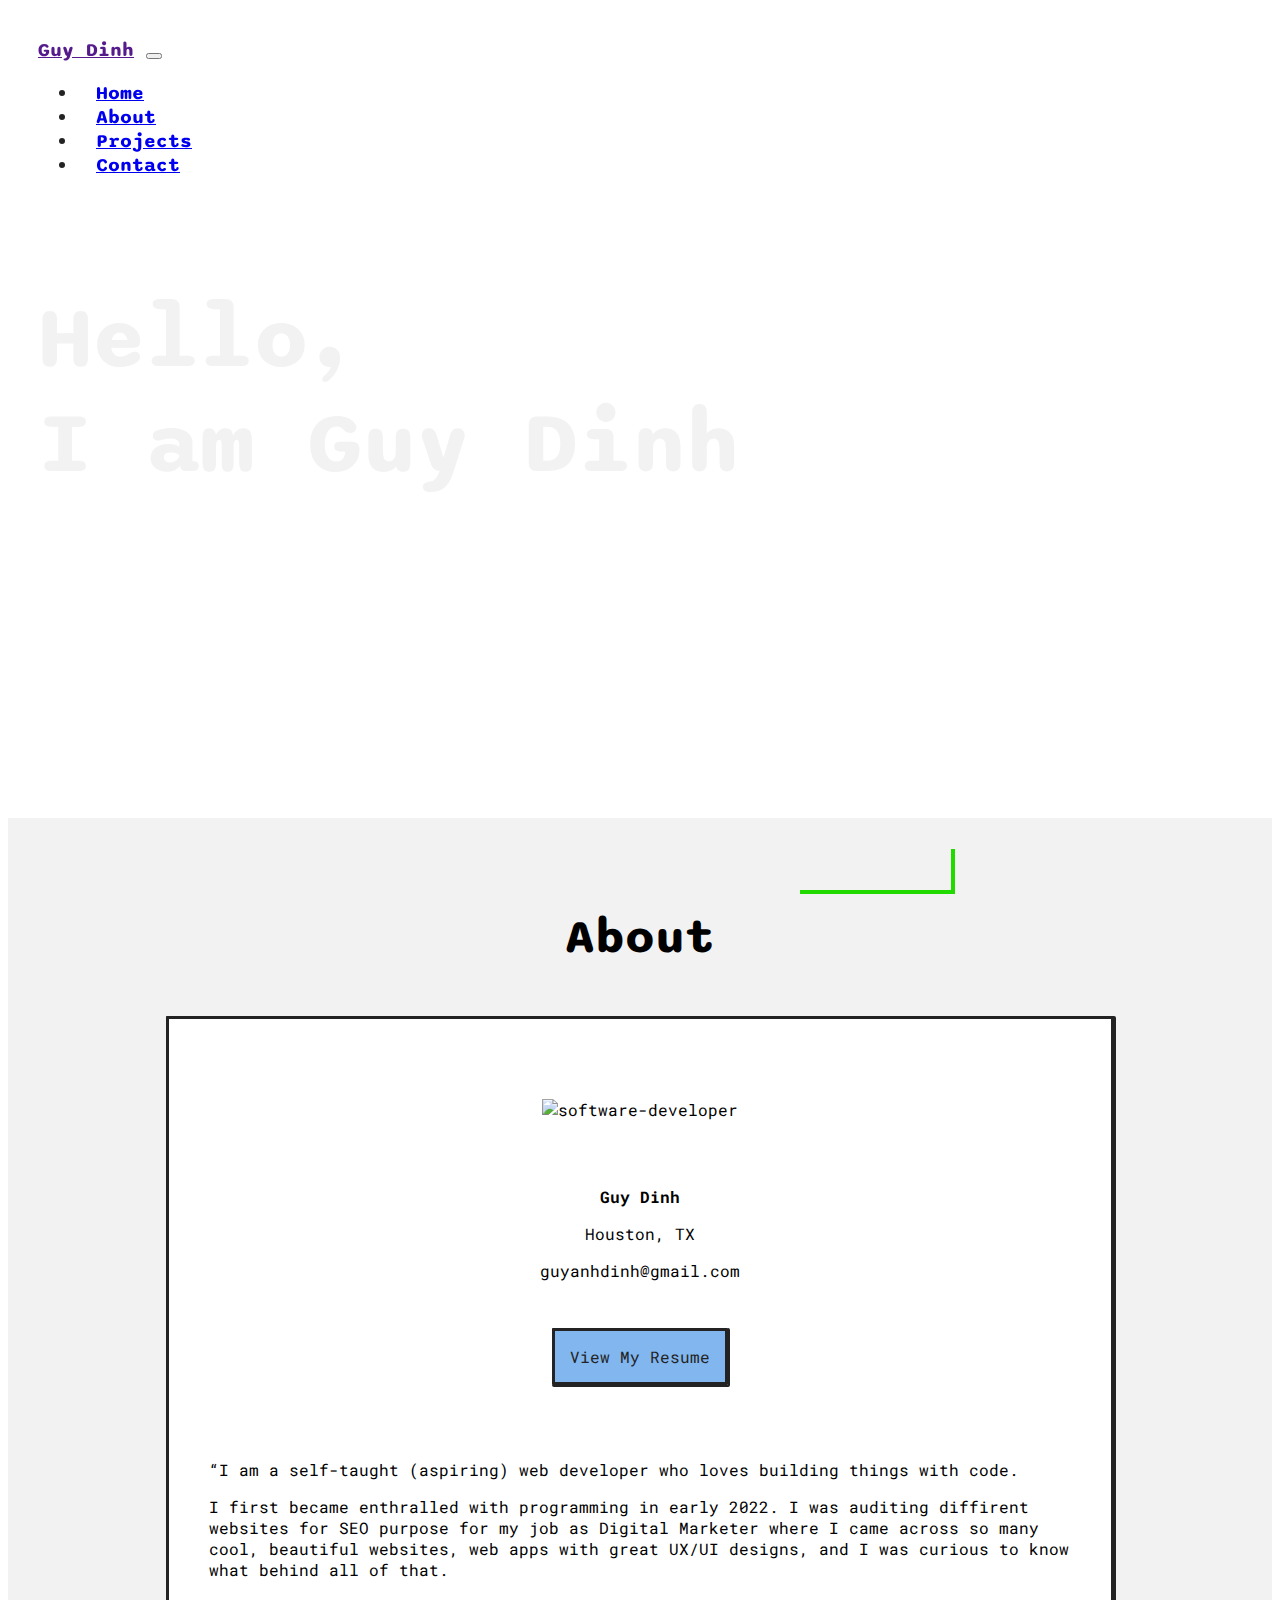
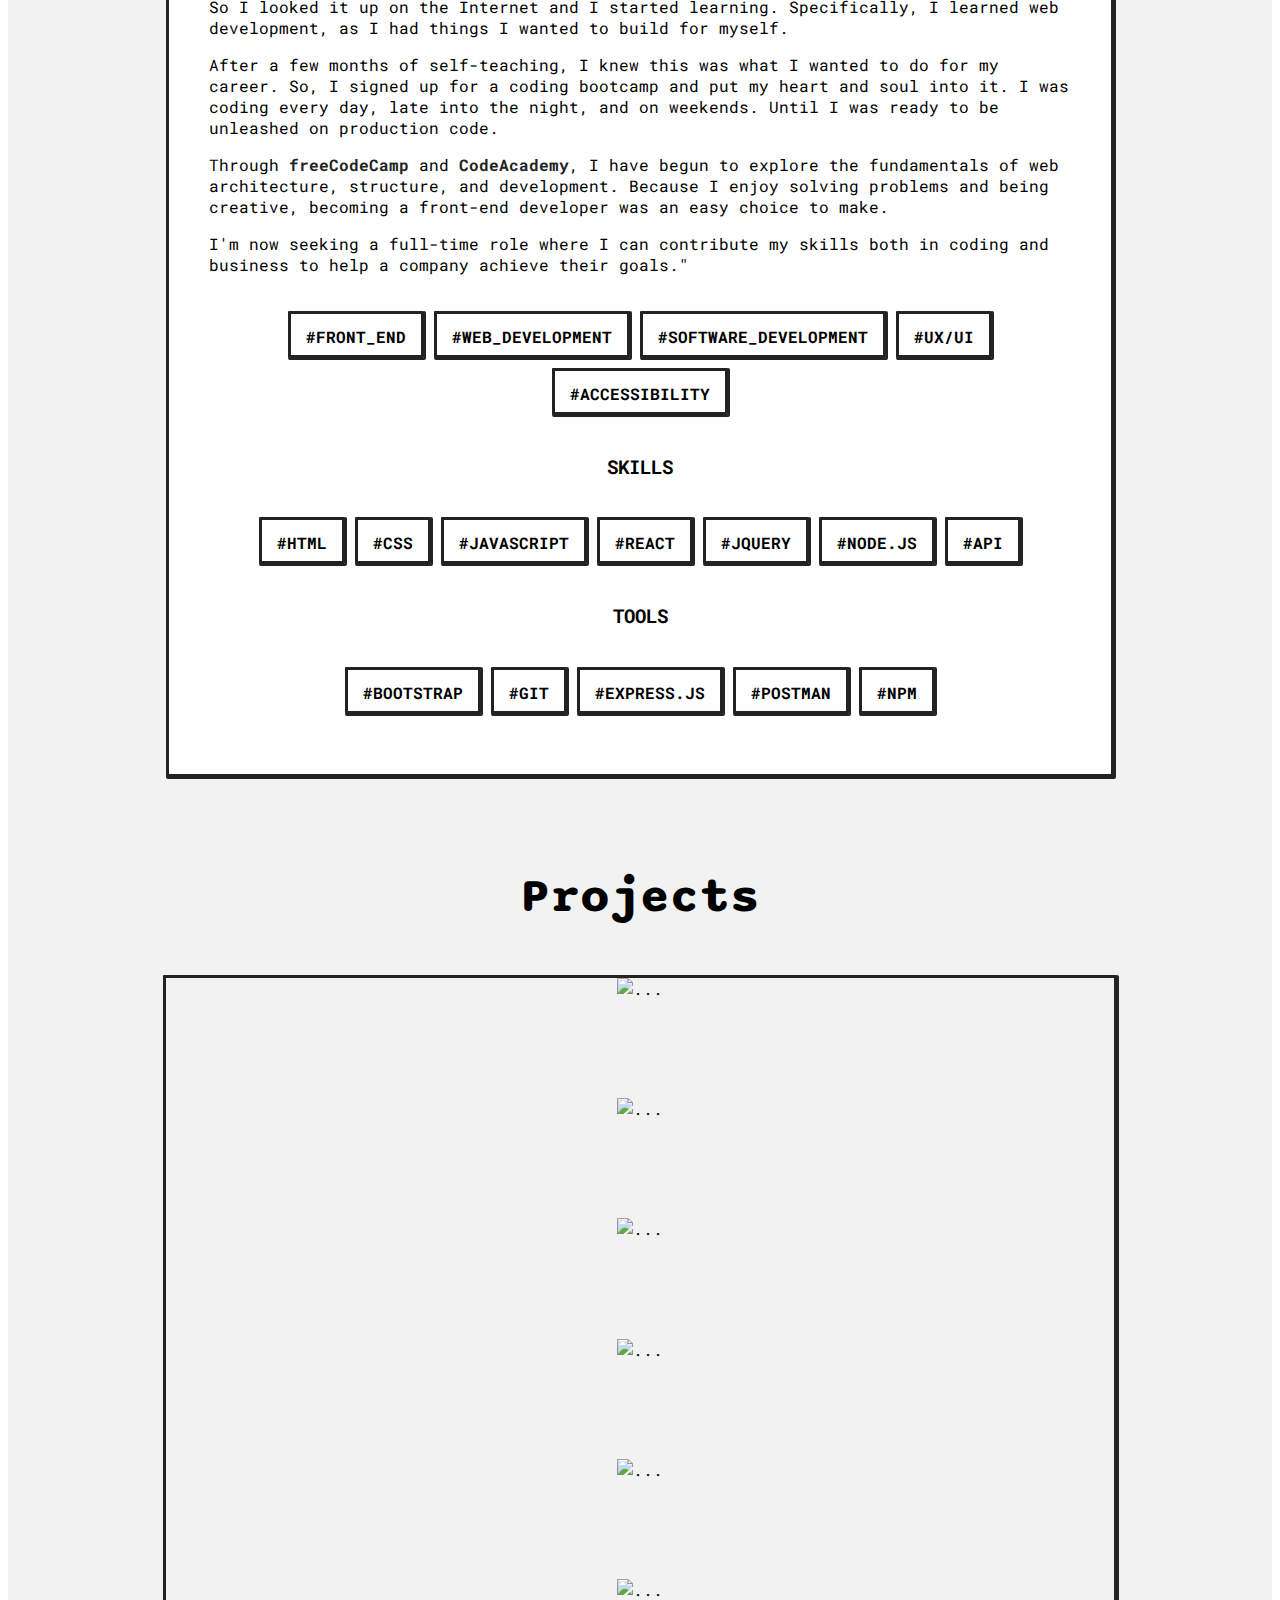
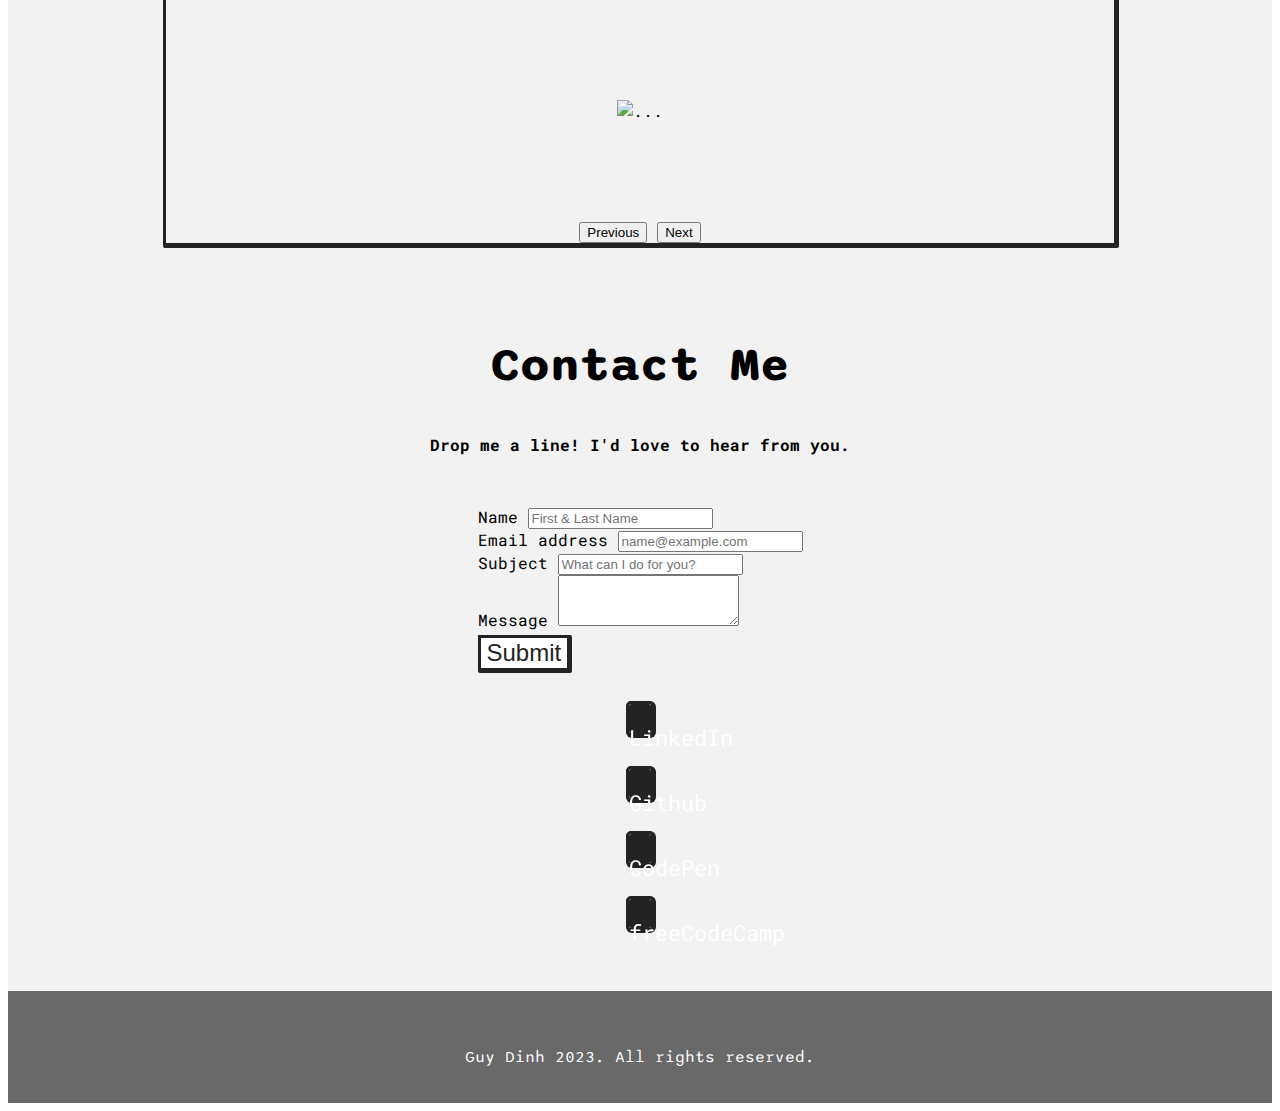
==== commit 47928ef4: "Update index.html" ====
--- a/index.html
+++ b/index.html
@@ -144,6 +144,15 @@
                       </div>
                   </div>
                   <div class="carousel-item">
+                    <img src="images/ContactsKeeper.png" class="d-block w-100" alt="...">
+                    <div class="carousel-caption">
+                        <a class="carousel-text" href="https://codesandbox.io/s/contacts-keeper-app-9fmnhx" target="_blank">
+                            <h5>Contacts Keeper App</h5>
+                            <p>Technologies: HTML5, CSS3, JavaScript, React.</p>
+                        </a>
+                      </div>
+                  </div>
+                  <div class="carousel-item">
                     <img src="images/advice_app.png" class="d-block w-100" alt="...">
                     <div class="carousel-caption">
                         <a class="carousel-text" href="https://guyanhdinh.github.io/AdviceGivingApp/" target="_blank">
@@ -243,10 +252,10 @@
                     <div class="contact-social flip-box">
                         <div class="flip-box-inner">
                             <div class="flip-box-front">
-                                <a id="icon" href="https://github.com/guyanhdinh" target="_blank">CodePen</a>
-                            </div>
-                            <div class="flip-box-back">
-                                <a id="icon" href="https://github.com/guyanhdinh" target="_blank"><i class="fa-brands fa-codepen"></i></a>
+                                <a id="icon" href="https://codepen.io/guyanhdinh" target="_blank">CodePen</a>
+                            </div>
+                            <div class="flip-box-back">
+                                <a id="icon" href="https://codepen.io/guyanhdinh" target="_blank"><i class="fa-brands fa-codepen"></i></a>
                             </div>
                         </div>            
                     </div>
@@ -273,7 +282,7 @@
             <a href="https://www.linkedin.com/in/guyanhdinh/" target="_blank"><i class="footer-icon fa-brands fa-linkedin"></i></a>
             <a href="https://github.com/guyanhdinh" target="_blank"><i class="footer-icon fa-brands fa-github"></i></a>
             <a href="https://www.freecodecamp.org/fcc56996290-5aee-47dc-ab67-b8a6c9a8d8f6" target="_blank"><i class="footer-icon fa-brands fa-free-code-camp"></i></a>
-            <a href="" target="_blank"><i class="footer-icon fa-brands fa-codepen"></i></a>
+            <a href="https://codepen.io/guyanhdinh" target="_blank"><i class="footer-icon fa-brands fa-codepen"></i></a>
             <p>Guy Dinh <i class="fa fa-copyright" aria-hidden="true"></i> 2023. All rights reserved.</p>
 
         </div>
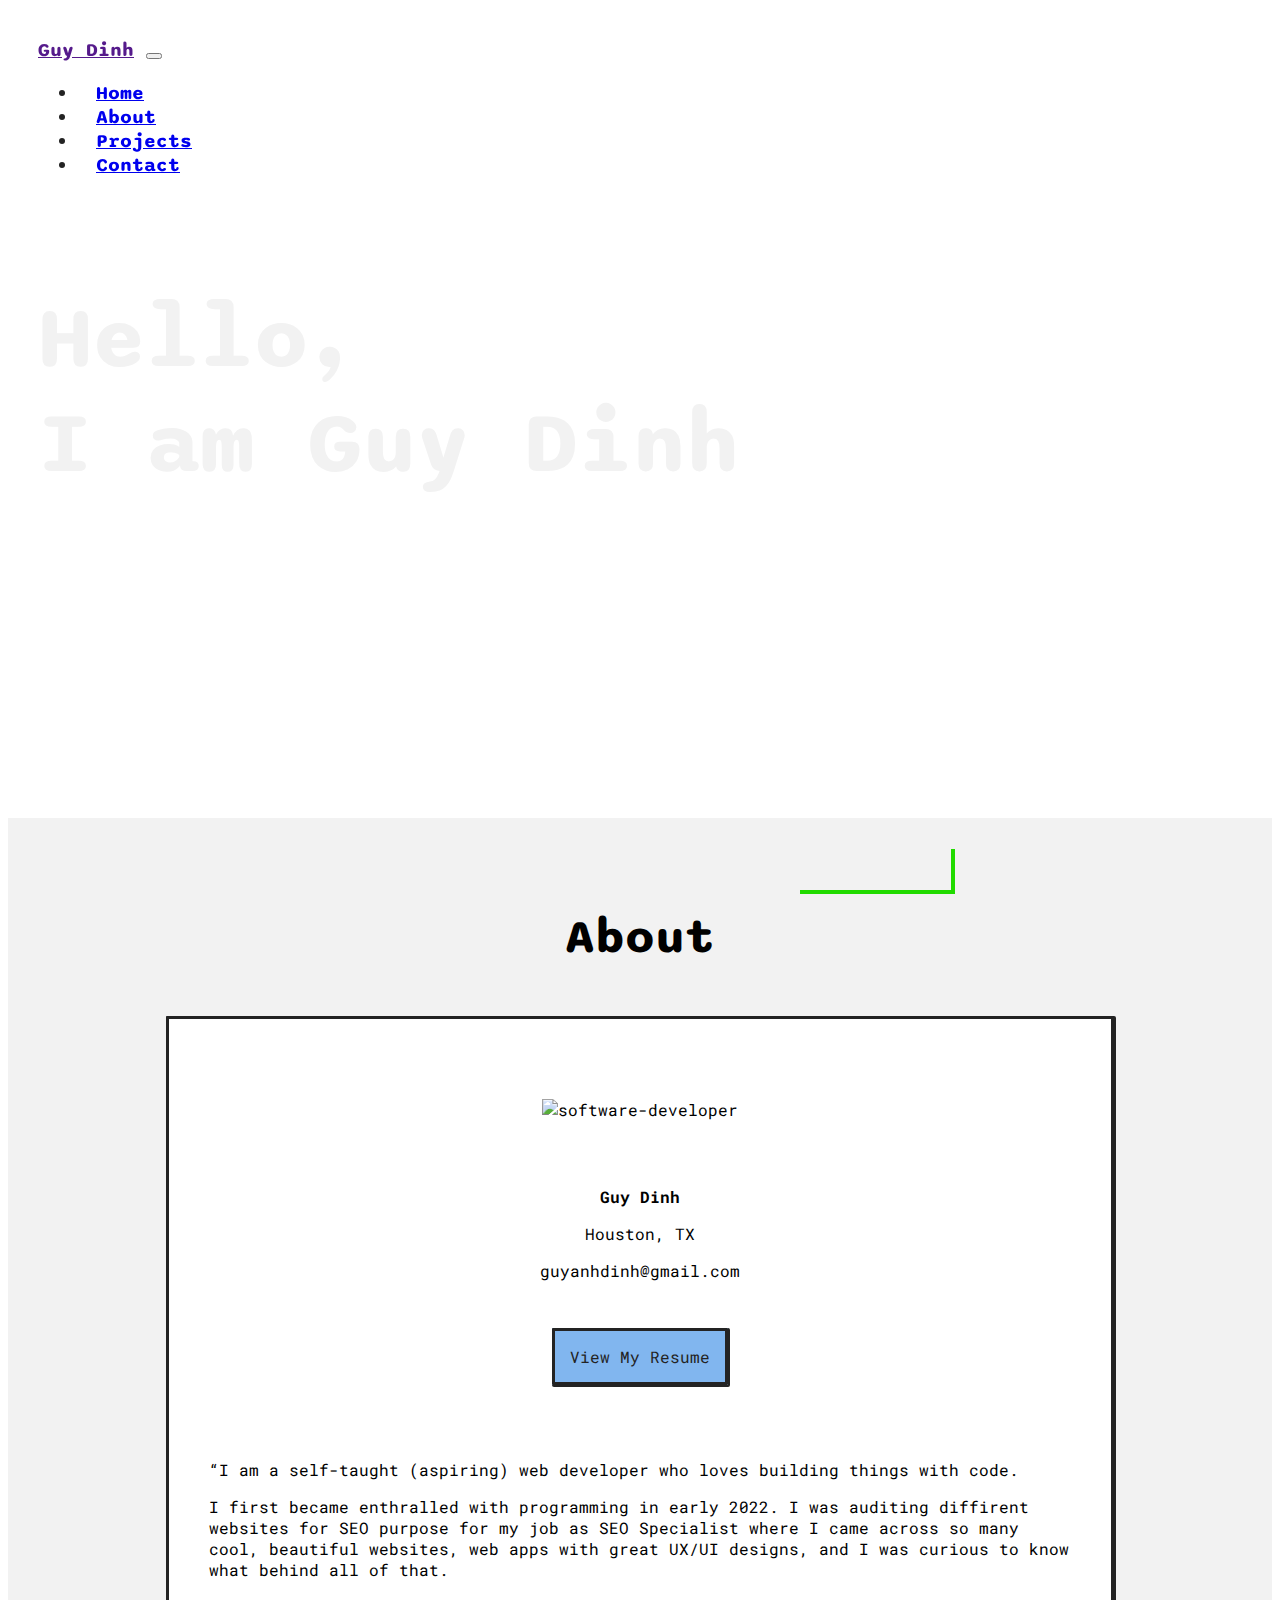
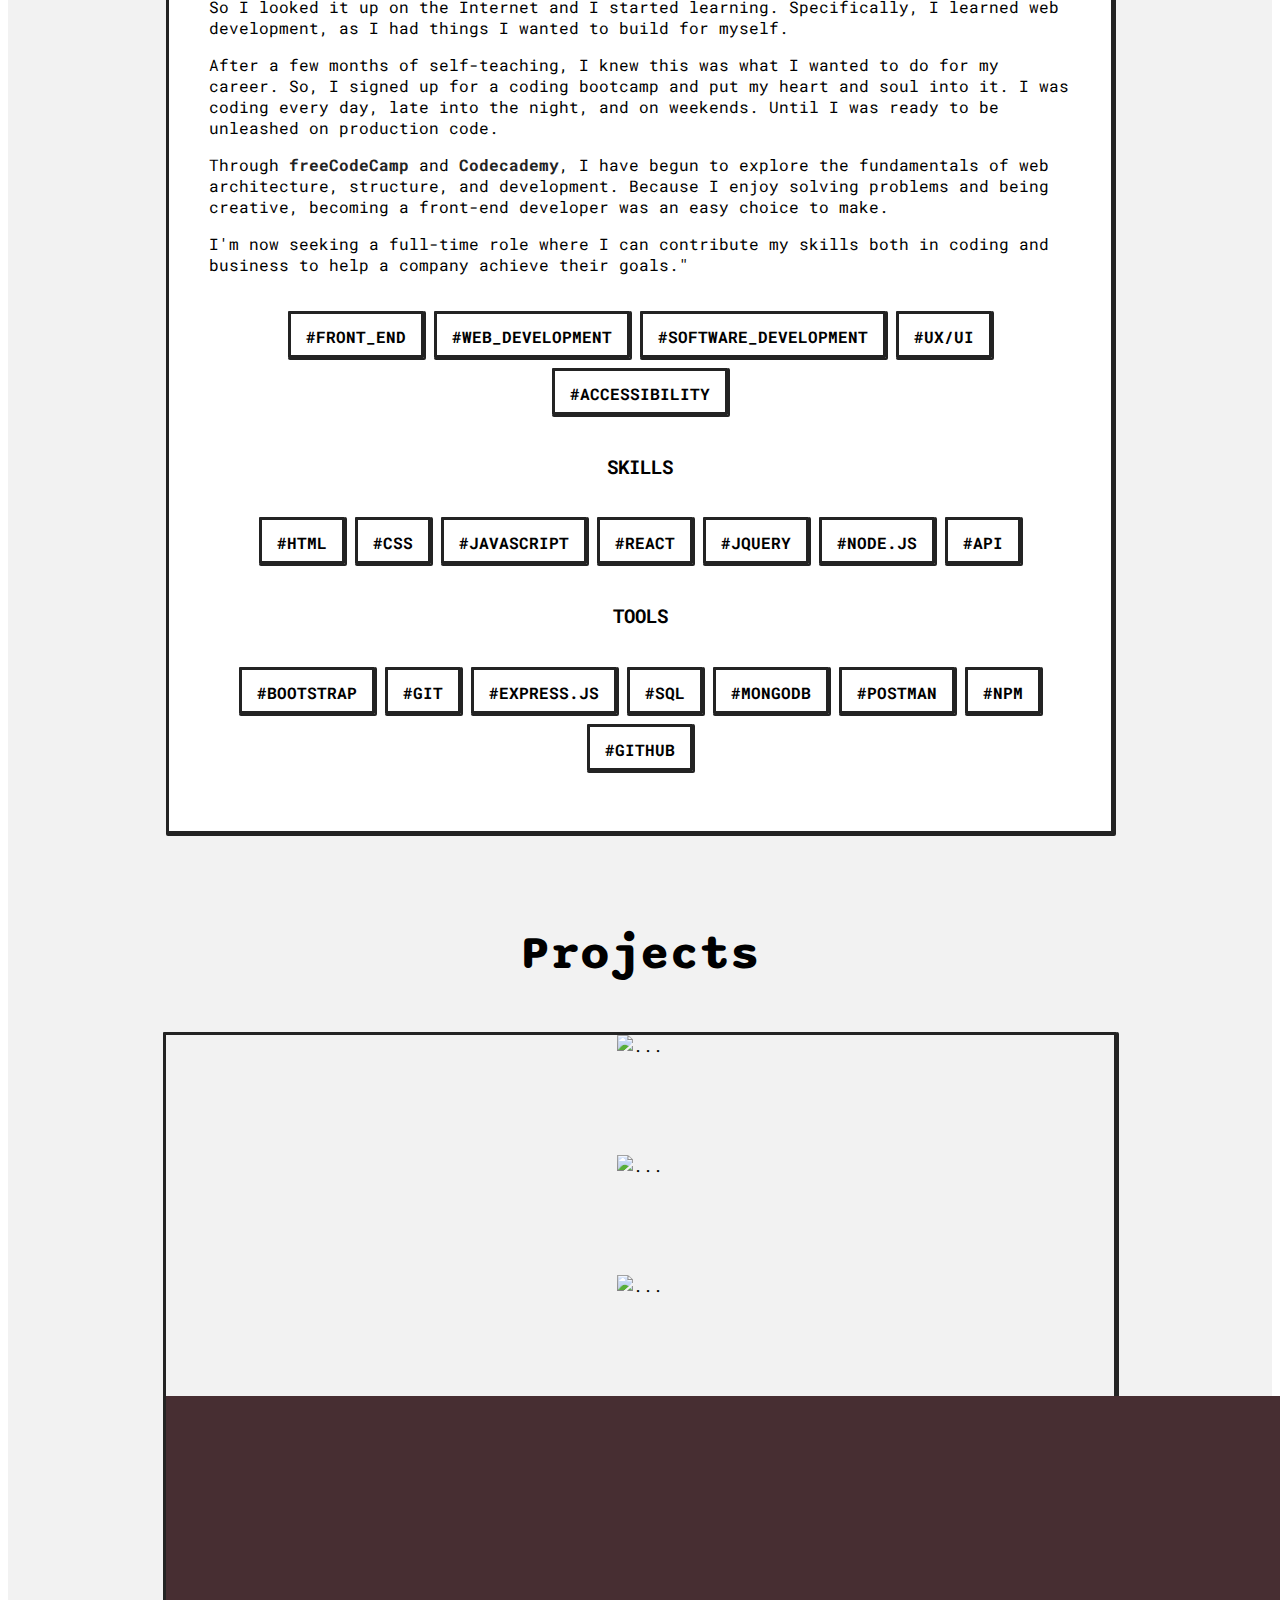
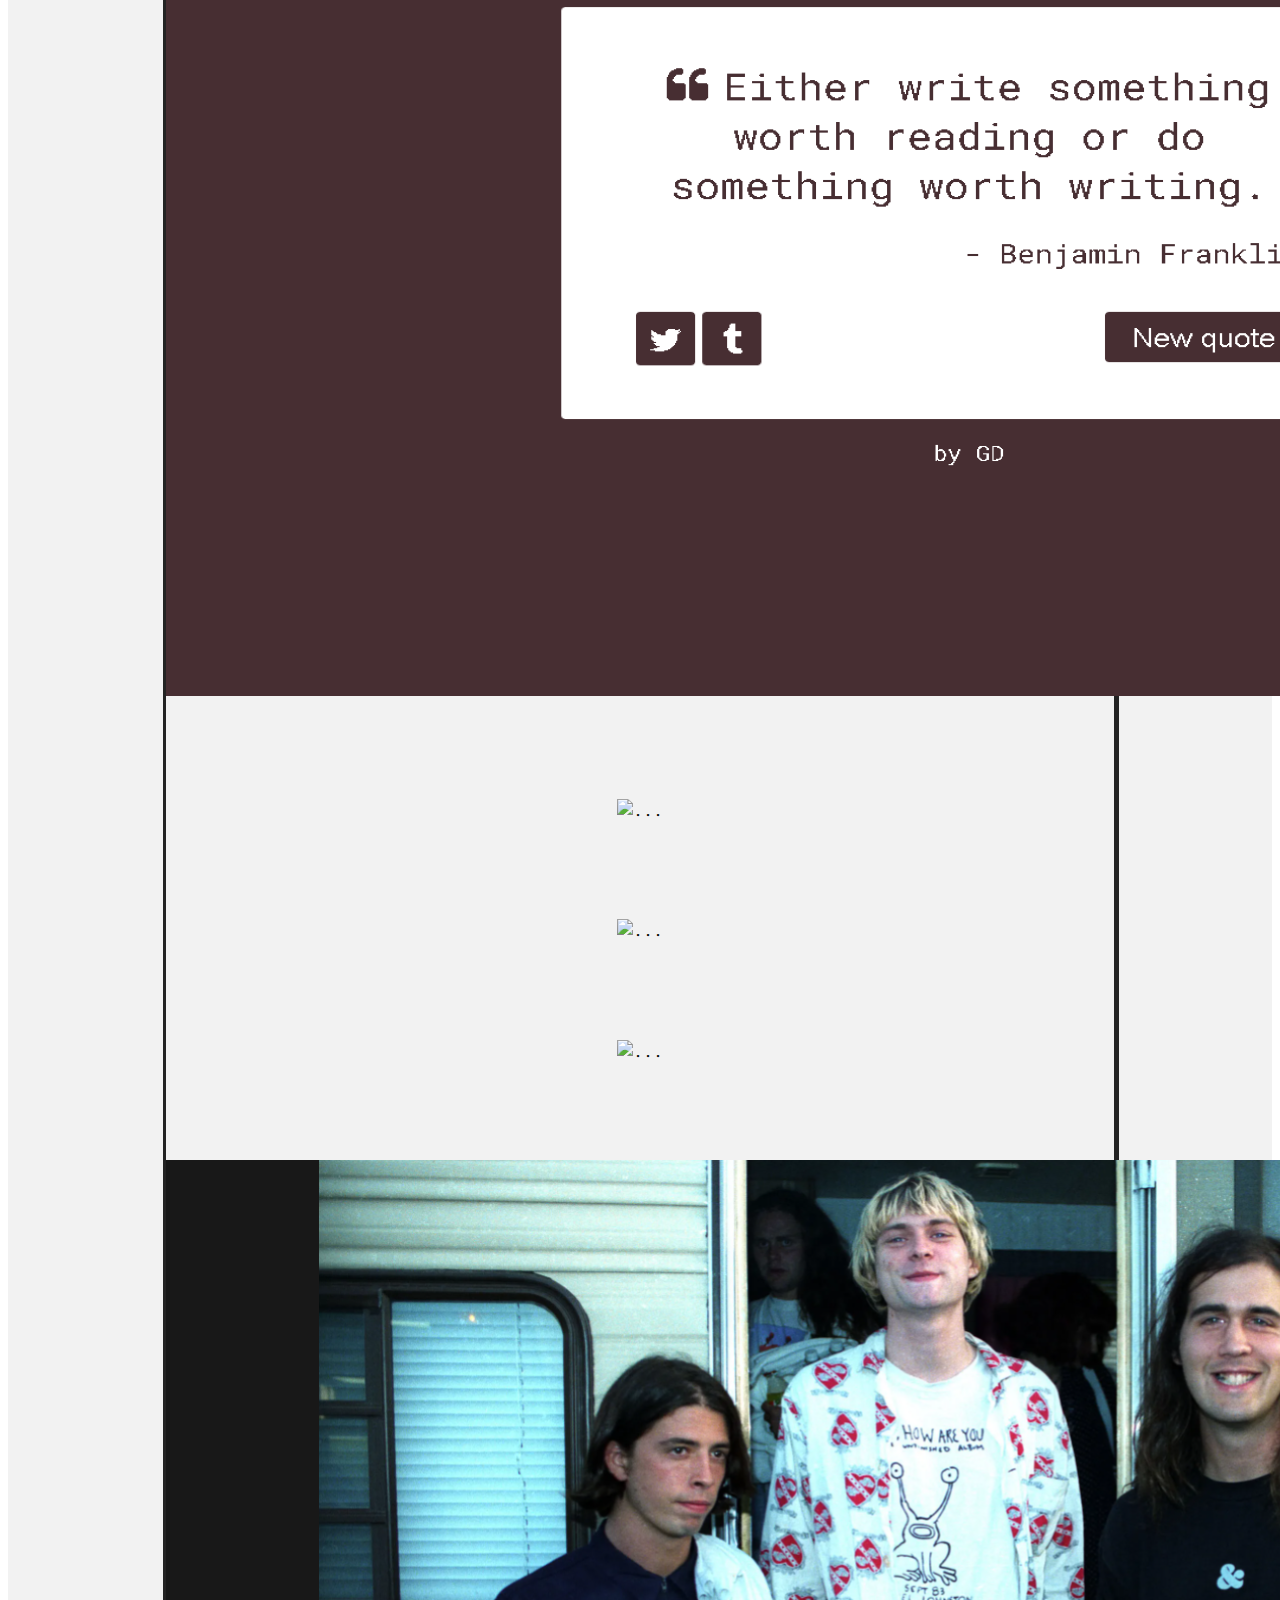
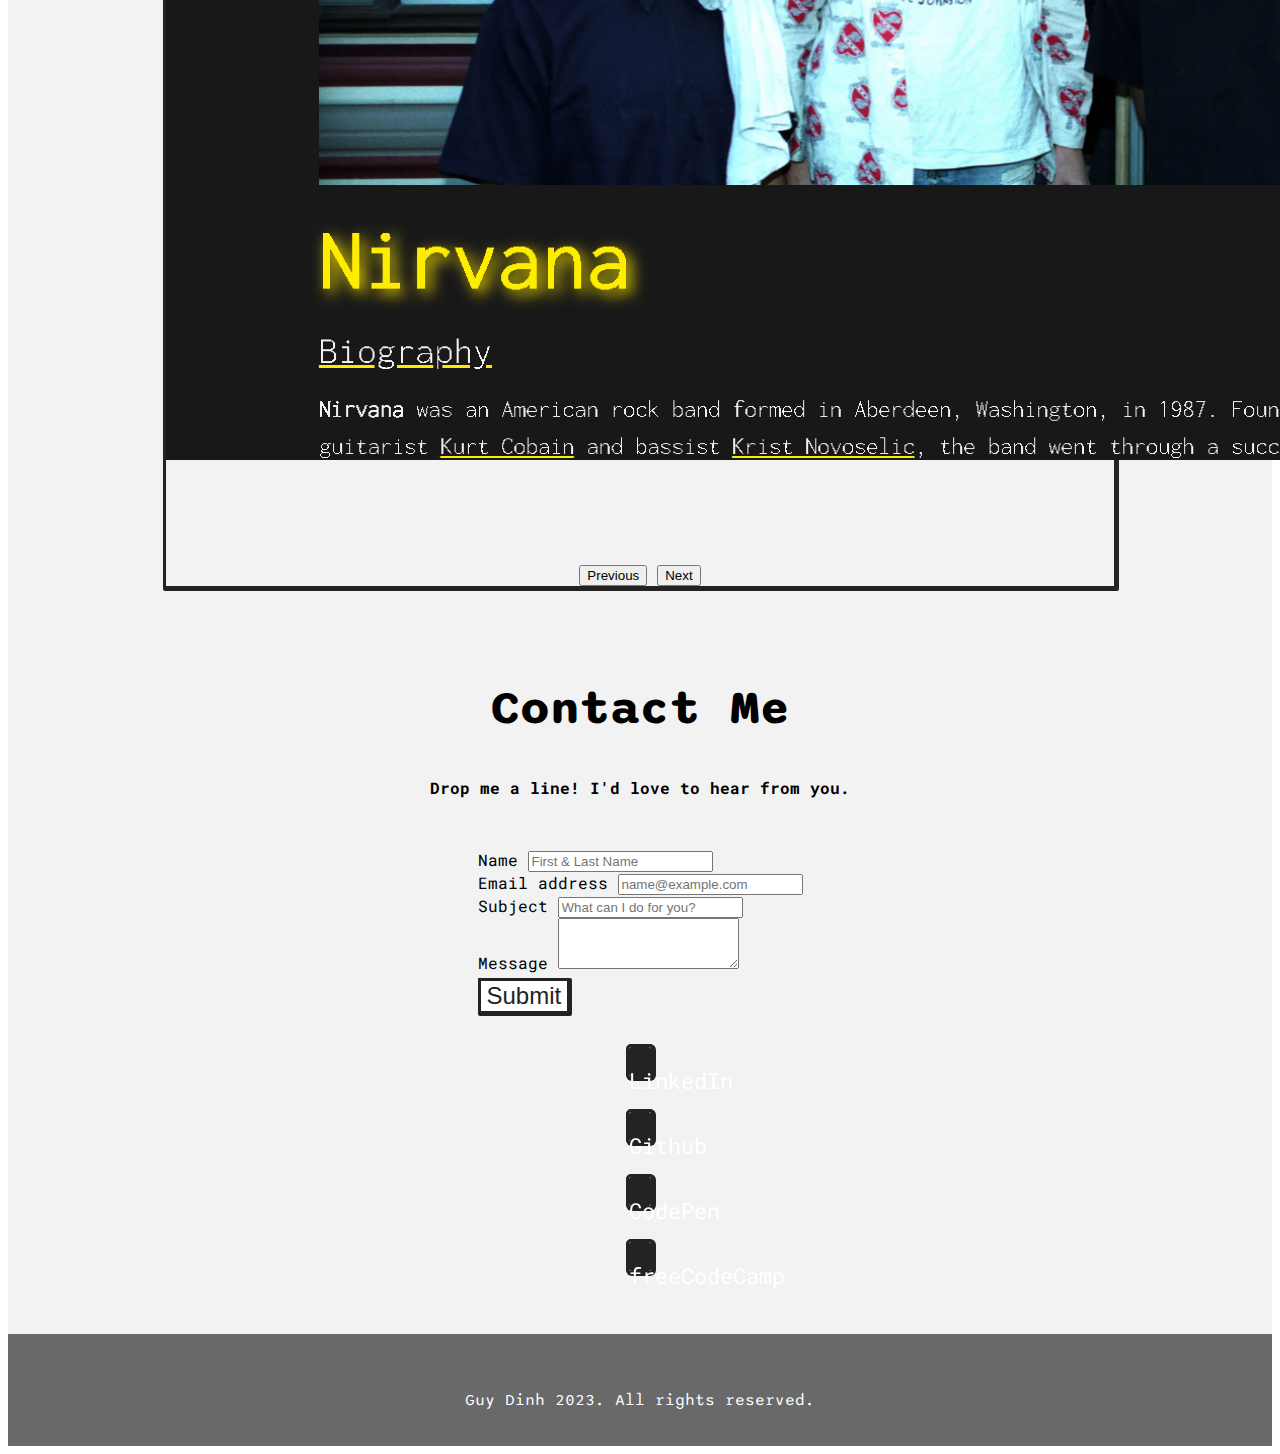
==== commit a9fd785c: "Update index.html" ====
--- a/index.html
+++ b/index.html
@@ -83,10 +83,10 @@
                     </div>
                     <div class="about-desc col-lg-8 col-sm-12">
                         <p class="about-text">“I am a self-taught (aspiring) web developer who loves building things with code.</p>
-                        <p class="about-text">I first became enthralled with programming in early 2022. I was auditing diffirent websites for SEO purpose for my job as Digital Marketer where I came across so many cool, beautiful websites, web apps with great UX/UI designs, and I was curious to know what behind all of that.</p>
+                        <p class="about-text">I first became enthralled with programming in early 2022. I was auditing diffirent websites for SEO purpose for my job as SEO Specialist where I came across so many cool, beautiful websites, web apps with great UX/UI designs, and I was curious to know what behind all of that.</p>
                         <p class="about-text">So I looked it up on the Internet and I started learning. Specifically, I learned web development, as I had things I wanted to build for myself.</p>
                         <p class="about-text">After a few months of self-teaching, I knew this was what I wanted to do for my career. So, I signed up for a coding bootcamp and put my heart and soul into it. I was coding every day, late into the night, and on weekends. Until I was ready to be unleashed on production code.</p>
-                        <p class="about-text">Through <a class="learning" href="https://www.freecodecamp.org/" target="_blank">freeCodeCamp</a> and <a class="learning" href="https://www.codecademy.com/learn" target="_blank">CodeAcademy</a>, I have begun to explore the fundamentals of web architecture, structure, and development. Because I enjoy solving problems and being creative, becoming a front-end developer was an easy choice to make.</p>
+                        <p class="about-text">Through <a class="learning" href="https://www.freecodecamp.org/" target="_blank">freeCodeCamp</a> and <a class="learning" href="https://www.codecademy.com/learn" target="_blank">Codecademy</a>, I have begun to explore the fundamentals of web architecture, structure, and development. Because I enjoy solving problems and being creative, becoming a front-end developer was an easy choice to make.</p>
                         <p class="about-text">I'm now seeking a full-time role where I can contribute my skills both in coding and business to help a company achieve their goals."</p>
                         <div class="hashtag-group">
                             <span class="hashtag">#front_end</span>
@@ -110,8 +110,11 @@
                             <span class="hashtag">#bootstrap</span>
                             <span class="hashtag">#git</span>
                             <span class="hashtag">#express.js</span>
+                            <span class="hashtag">#sql</span>
+                            <span class="hashtag">#mongodb</span>
                             <span class="hashtag">#postman</span>
                             <span class="hashtag">#npm</span>
+                            <span class="hashtag">#github</span>
                         </div>
                     </div>
                 </div>
@@ -153,11 +156,11 @@
                       </div>
                   </div>
                   <div class="carousel-item">
-                    <img src="images/advice_app.png" class="d-block w-100" alt="...">
-                    <div class="carousel-caption">
-                        <a class="carousel-text" href="https://guyanhdinh.github.io/AdviceGivingApp/" target="_blank">
-                            <h5>Advice Generator</h5>
-                            <p>Technologies: HTML5, CSS3, Bootstrap, JavaScript, API.</p>
+                    <img src="images/RandomQuote.png" class="d-block w-100" alt="...">
+                    <div class="carousel-caption">
+                        <a class="carousel-text" href="https://codepen.io/guyanhdinh/full/LYBaJPN" target="_blank">
+                            <h5>Random Quote Machine</h5>
+                            <p>Technologies: HTML5, CSS3, Bootstrap, jQuery, JavaScript.</p>
                         </a>
                       </div>
                   </div>
@@ -187,6 +190,15 @@
                             <p>Technologies: HTML5, CSS3, Bootstrap, jQuery, JavaScript.</p>
                         </a>
                     </div>
+                  </div>
+                  <div class="carousel-item">
+                    <img src="images/TributePage.png" class="d-block w-100" alt="...">
+                    <div class="carousel-caption">
+                        <a class="carousel-text" href="https://codepen.io/guyanhdinh/full/rNZjBZE" target="_blank">
+                            <h5>A Tribute Page</h5>
+                            <p>Technologies: HTML5, CSS3, Bootstrap.</p>
+                        </a>
+                      </div>
                   </div>
                 </div>
                 <button class="carousel-control-prev" type="button" data-bs-target="#carouselExample" data-bs-slide="prev">
@@ -223,8 +235,7 @@
                             <textarea class="form-control" id="exampleFormControlTextarea1" rows="3"></textarea>
                           </div>
                         <div class="mb-3">
-                                <button class="button submit-button" name="submit" type="submit">Submit</button>
-
+                            <button class="button submit-button" name="submit" type="submit">Submit</button>
                         </div>
                 </div>
 
